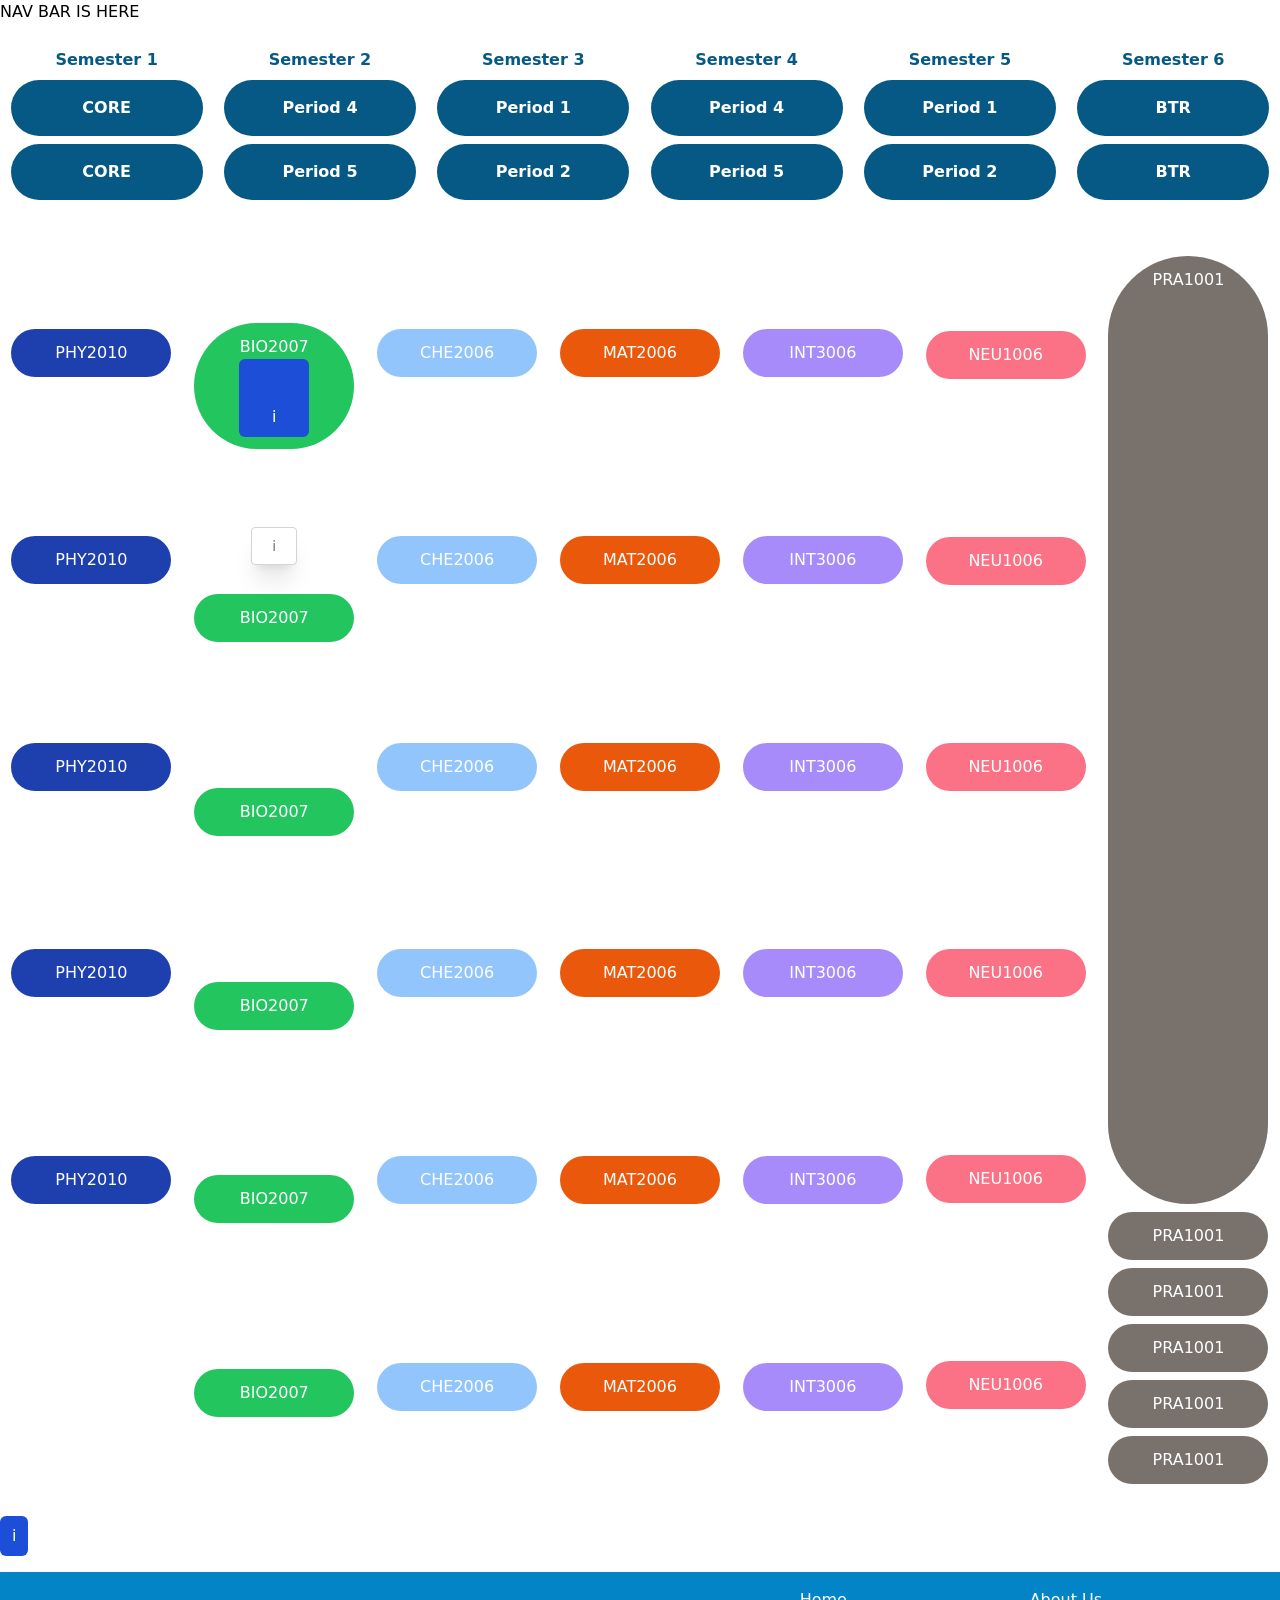
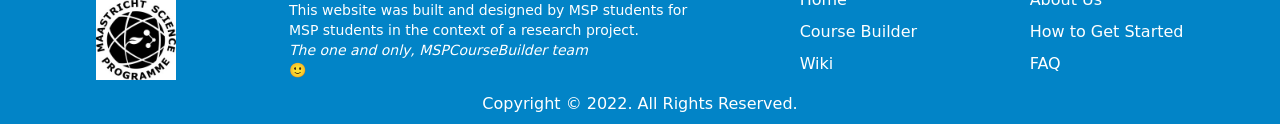
==== index.html @ 273a8b5c "tests slide over" ====
<!doctype html>
<html>

<head>
    <meta charset="UTF-8">
    <meta name="viewport" content="width=device-width, initial-scale=1.0">
    <link href="/css/main.css" rel="stylesheet">
    <title> Course Builder</title>
</head>

<body>
    <!-- Nav bar (anton's)-->

    NAV BAR IS HERE

    <!-- Semester blocks -->
    <section id="semester overview">
        <div class="container flex object-center mx-auto space-evenly py-6">
            <!-- semester 1 -->
            <div class="inline-grid grid-col-1 grid-row-3 space-y-2 mx-auto space-evenly place-items-center">
                <div class="text-sky-800 font-bold">
                    Semester 1
                </div>
                <button
                    class="bg-sky-800 hover:bg-sky-600 focus:ring-2 focus:ring-red-900 rounded-full text-white font-bold px-6 py-4 md:w-48 w-auto">
                    CORE
                    <!-- focus ring color to be changed and not put on core/btr -->
                </button>
                <button class="bg-sky-800 hover:bg-sky-600 rounded-full text-white font-bold px-6 py-4 md:w-48 w-auto">
                    CORE
                </button>
            </div>
            <!-- semester 2 -->
            <div class="inline-grid grid-col-1 grid-row-3 space-y-2 mx-auto space-evenly place-items-center">
                <div class="text-sky-800 font-bold object-center">
                    Semester 2
                </div>
                <button class="bg-sky-800 hover:bg-sky-600 rounded-full text-white font-bold px-6 py-4 md:w-48 w-auto">
                    Period 4
                </button>
                <button class="bg-sky-800 hover:bg-sky-600 rounded-full text-white font-bold px-6 py-4 md:w-48 w-auto">
                    Period 5
                </button>
            </div>
            <!-- semester 3 -->
            <div class="inline-grid grid-col-1 grid-row-3 space-y-2 mx-auto space-evenly place-items-center">
                <div class="text-sky-800 font-bold">
                    Semester 3
                </div>
                <button class="bg-sky-800 hover:bg-sky-600 rounded-full text-white font-bold px-6 py-4 md:w-48 w-auto">
                    Period 1
                </button>
                <button class="bg-sky-800 hover:bg-sky-600 rounded-full text-white font-bold px-6 py-4 md:w-48 w-auto">
                    Period 2
                </button>
            </div>
            <!-- semester 4 -->
            <div class="inline-grid grid-col-1 grid-row-3 space-y-2 mx-auto space-evenly place-items-center">
                <div class="text-sky-800 font-bold">
                    Semester 4
                </div>
                <button class="bg-sky-800 hover:bg-sky-600 rounded-full text-white font-bold px-6 py-4 md:w-48 w-auto">
                    Period 4
                </button>
                <button class="bg-sky-800 hover:bg-sky-600 rounded-full text-white font-bold px-6 py-4 md:w-48 w-auto">
                    Period 5
                </button>
            </div>
            <!-- semester 5 -->
            <div class="inline-grid grid-col-1 grid-row-3 space-y-2 mx-auto space-evenly place-items-center">
                <div class="text-sky-800 font-bold">
                    Semester 5
                </div>
                <button class="bg-sky-800 hover:bg-sky-600 rounded-full text-white font-bold px-6 py-4 md:w-48 w-auto">
                    Period 1
                </button>
                <button class="bg-sky-800 hover:bg-sky-600 rounded-full text-white font-bold px-6 py-4 md:w-48 w-auto">
                    Period 2
                </button>
            </div>
            <!-- semester 6 -->
            <div class="inline-grid grid-col-1 grid-row-3 space-y-2 mx-auto space-evenly place-items-center">
                <div class="text-sky-800 font-bold">
                    Semester 6
                </div>
                <button class="bg-sky-800 hover:bg-sky-600 rounded-full text-white font-bold px-6 py-4 md:w-48 w-auto">
                    BTR
                </button>
                <button class="bg-sky-800 hover:bg-sky-600 rounded-full text-white font-bold px-6 py-4 md:w-48 w-auto">
                    BTR
                </button>
            </div>


        </div>

    </section>

    <!-- Course section -->
    <section id="course overview">
        <div class="container flex object-center mx-auto space-evenly py-8 ">
            <!-- physics 1 -->
            <div
                class="inline-grid grid-col-1 grid-row-6 space-y-3 mx-auto text-center space-evenly place-items-center">
                <div class="bg-blue-800 hover:bg-sky-500 rounded-full text-white px-3 py-3 md:w-40 w-auto">
                    PHY2010
                </div>
                <div class="bg-blue-800 hover:bg-sky-500 rounded-full text-white px-3 py-3 md:w-40 w-auto">
                    PHY2010
                </div>
                <div class="bg-blue-800 hover:bg-sky-500 rounded-full text-white px-3 py-3 md:w-40 w-auto">
                    PHY2010
                </div>
                <div class="bg-blue-800 hover:bg-sky-500 rounded-full text-white px-3 py-3 md:w-40 w-auto">
                    PHY2010
                </div>
                <div class="bg-blue-800 hover:bg-sky-500 rounded-full text-white px-3 py-3 md:w-40 w-auto">
                    PHY2010
                </div>
                <div class="bg-white rounded-full text-white px-3 py-3 md:w-40 w-auto">
                    PHY2010
                </div>

            </div>


            <!-- biology -->
            <div
                class="inline-grid grid-col-1 grid-row-6 space-y-3 mx-auto text-center space-evenly place-items-center">
                <div class="bg-green-500 hover:bg-green-300 rounded-full text-white px-3 py-3 md:w-40 w-auto">
                    BIO2007
    
                    <!-- slideover-->

                <button class="bg-blue-700 text-white rounded-md px-3 py-2 hover:bg-blue-500 transition"
                    onclick="toggleSlideover()">
                    <div class="relative top-40 mx-auto shadow-xl rounded-md bg-white max-w-md">
                        <div onclick="toggleSlideover()"
                            class="cursor-pointer px-5 py-2 text-sm border text-gray-500 hover:bg-gray-100 rounded border-gray-300">
                            i</div>

                        <div id="slideover-container" class="w-full h-full fixed inset-0 invisible">
                            <div onclick="toggleSlideover()" id="slideover-bg"
                                class="w-full h-full duration-500 ease-out transition-all inset-0 absolute bg-gray-900 opacity-0">
                            </div>
                            <div onclick="toggleSlideover()" id="slideover"
                                class="w-96 bg-white h-full absolute right-0 duration-300 ease-out transition-all translate-x-full">
                                <div
                                    class="absolute cursor-pointer text-gray-600 top-0 w-8 h-8 flex items-center justify-center right-0 mt-5 mr-5">
                                    <svg class="w-6 h-6" fill="none" stroke="currentColor" viewBox="0 0 24 24"
                                        xmlns="http://www.w3.org/2000/svg">
                                        <path stroke-linecap="round" stroke-linejoin="round" stroke-width="2"
                                            d="M6 18L18 6M6 6l12 12"></path>
                                    </svg>
                                </div>
                            </div>
                        </div>
                    </div>
                    i</button>

                    <script type="text/javascript">
                        function toggleSlideover() {
                            document.getElementById('slideover-container').classList.toggle('invisible');
                            document.getElementById('slideover-bg').classList.toggle('opacity-0');
                            document.getElementById('slideover-bg').classList.toggle('opacity-50');
                            document.getElementById('slideover').classList.toggle('translate-x-full');
                        }
                    </script>





                </div>
                
                <div class="bg-green-500 hover:bg-green-300 rounded-full text-white px-3 py-3 md:w-40 w-auto">
                    BIO2007
                </div>
                <div class="bg-green-500 hover:bg-green-300 rounded-full text-white px-3 py-3 md:w-40 w-auto">
                    BIO2007
                </div>
                <div class="bg-green-500 hover:bg-green-300 rounded-full text-white px-3 py-3 md:w-40 w-auto">
                    BIO2007
                </div>
                <div class="bg-green-500 hover:bg-green-300 rounded-full text-white px-3 py-3 md:w-40 w-auto">
                    BIO2007
                </div>
                <div class="bg-green-500 hover:bg-green-300 rounded-full text-white px-3 py-3 md:w-40 w-auto">
                    BIO2007
                </div>
            </div>


            <!-- chemistry -->
            <div
                class="inline-grid grid-col-1 grid-row-6 space-y-3 mx-auto text-center space-evenly place-items-center">
                <div class="bg-blue-300 hover:bg-blue-100 rounded-full text-white px-3 py-3 md:w-40 w-auto">
                    CHE2006
                </div>
                <div class="bg-blue-300 hover:bg-blue-100 rounded-full text-white px-3 py-3 md:w-40 w-auto">
                    CHE2006
                </div>
                <div class="bg-blue-300 hover:bg-blue-100 rounded-full text-white px-3 py-3 md:w-40 w-auto">
                    CHE2006
                </div>
                <div class="bg-blue-300 hover:bg-blue-100 rounded-full text-white px-3 py-3 md:w-40 w-auto">
                    CHE2006
                </div>
                <div class="bg-blue-300 hover:bg-blue-100 rounded-full text-white px-3 py-3 md:w-40 w-auto">
                    CHE2006
                </div>
                <div class="bg-blue-300 hover:bg-blue-100 rounded-full text-white px-3 py-3 md:w-40 w-auto">
                    CHE2006
                </div>
            </div>


            <!-- Math -->
            <div
                class="inline-grid grid-col-1 grid-row-6 space-y-3 mx-auto text-center space-evenly place-items-center">
                <div class="bg-orange-600 hover:bg-orange-400 rounded-full text-white px-3 py-3 md:w-40 w-auto">
                    MAT2006
                </div>
                <div class="bg-orange-600 hover:bg-orange-400 rounded-full text-white px-3 py-3 md:w-40 w-auto">
                    MAT2006
                </div>
                <div class="bg-orange-600 hover:bg-orange-400 rounded-full text-white px-3 py-3 md:w-40 w-auto">
                    MAT2006
                </div>
                <div class="bg-orange-600 hover:bg-orange-400 rounded-full text-white px-3 py-3 md:w-40 w-auto">
                    MAT2006
                </div>
                <div class="bg-orange-600 hover:bg-orange-400 rounded-full text-white px-3 py-3 md:w-40 w-auto">
                    MAT2006
                </div>
                <div class="bg-orange-600 hover:bg-orange-400 rounded-full text-white px-3 py-3 md:w-40 w-auto">
                    MAT2006
                </div>
            </div>


            <!-- interdisciplinary -->
            <div
                class="inline-grid grid-col-1 grid-row-6 space-y-3 mx-auto text-center space-evenly place-items-center">
                <div class="bg-violet-400 hover:bg-violet-200 rounded-full text-white  px-3 py-3 md:w-40 w-auto">
                    INT3006
                </div>
                <div class="bg-violet-400 hover:bg-violet-200 rounded-full text-white  px-3 py-3 md:w-40 w-auto">
                    INT3006
                </div>
                <div class="bg-violet-400 hover:bg-violet-200 rounded-full text-white  px-3 py-3 md:w-40 w-auto">
                    INT3006
                </div>
                <div class="bg-violet-400 hover:bg-violet-200 rounded-full text-white  px-3 py-3 md:w-40 w-auto">
                    INT3006
                </div>
                <div class="bg-violet-400 hover:bg-violet-200 rounded-full text-white  px-3 py-3 md:w-40 w-auto">
                    INT3006
                </div>
                <div class="bg-violet-400 hover:bg-violet-200 rounded-full text-white  px-3 py-3 md:w-40 w-auto">
                    INT3006
                </div>
            </div>


            <!-- neuroscience -->
            <div
                class="inline-grid grid-col-1 grid-row-6 space-y-2 mx-auto text-center space-evenly place-items-center">
                <div class="bg-rose-400 hover:bg-rose-200 rounded-full text-white px-3 py-3 md:w-40 w-auto">
                    NEU1006
                </div>
                <div class="bg-rose-400 hover:bg-rose-200 rounded-full text-white px-3 py-3 md:w-40 w-auto">
                    NEU1006
                </div>
                <div class="bg-rose-400 hover:bg-rose-200 rounded-full text-white px-3 py-3 md:w-40 w-auto">
                    NEU1006
                </div>
                <div class="bg-rose-400 hover:bg-rose-200 rounded-full text-white px-3 py-3 md:w-40 w-auto">
                    NEU1006
                </div>
                <div class="bg-rose-400 hover:bg-rose-200 rounded-full text-white px-3 py-3 md:w-40 w-auto">
                    NEU1006
                </div>
                <div class="bg-rose-400 hover:bg-rose-200 rounded-full text-white px-3 py-3 md:w-40 w-auto">
                    NEU1006
                </div>
            </div>

            <!-- practical  -->
            <div
                class="inline-grid grid-col-1 grid-row-6 space-y-2 mx-auto text-center space-evenly place-items-center">
                <div class="bg-stone-500 hover:bg-stone-300 rounded-full text-white px-3 py-3 md:w-40 w-auto">
                    PRA1001


                    <div class="w-screen h-screen flex items-center justify-center">
                        <div onclick="toggleSlideover()" class="cursor-pointer px-5 py-2 text-sm border text-gray-500 hover:bg-gray-100 rounded border-gray-300">i</div>
                        <div id="slideover-container" class="w-full h-full fixed inset-0 invisible">
                          <div onclick="toggleSlideover()" id="slideover-bg" class="w-full h-full duration-500 ease-out transition-all inset-0 absolute bg-gray-900 opacity-0"></div>
                          <div onclick="toggleSlideover()" id="slideover" class="w-96 bg-white h-full absolute right-0 duration-300 ease-out transition-all translate-x-full">
                              <div class="absolute cursor-pointer text-gray-600 top-0 w-8 h-8 flex items-center justify-center right-0 mt-5 mr-5">
                                <svg class="w-6 h-6" fill="none" stroke="currentColor" viewBox="0 0 24 24" xmlns="http://www.w3.org/2000/svg"><path stroke-linecap="round" stroke-linejoin="round" stroke-width="2" d="M6 18L18 6M6 6l12 12"></path></svg>
                              </div>
                          </div>
                        </div>
                      </div>
                    
                    <script type="text/javascript">
                    function toggleSlideover(){
                        document.getElementById('slideover-container').classList.toggle('invisible');
                        document.getElementById('slideover-bg').classList.toggle('opacity-0');
                        document.getElementById('slideover-bg').classList.toggle('opacity-50');
                        document.getElementById('slideover').classList.toggle('translate-x-full');
                    }
                    </script>
                </div>

                


                <div class="bg-stone-500 hover:bg-stone-300 rounded-full text-white px-3 py-3 md:w-40 w-auto">
                    PRA1001
                </div>
                <div class="bg-stone-500 hover:bg-stone-300 rounded-full text-white px-3 py-3 md:w-40 w-auto">
                    PRA1001
                </div>
                <div class="bg-stone-500 hover:bg-stone-300 rounded-full text-white px-3 py-3 md:w-40 w-auto">
                    PRA1001
                </div>
                <div class="bg-stone-500 hover:bg-stone-300 rounded-full text-white px-3 py-3 md:w-40 w-auto">
                    PRA1001
                </div>
                <div class="bg-stone-500 hover:bg-stone-300 rounded-full text-white px-3 py-3 md:w-40 w-auto">
                    PRA1001
                </div>
            </div>
        </div>

    </section>



    <!-- modal -->
    <button class="bg-blue-700 text-white rounded-md px-3 py-2 hover:bg-blue-500 transition"
        onclick="openModal('modal')">i</button>

    <div id="modal"
        class="fixed hidden z-50 inset-0 bg-gray-900 bg-opacity-60 overflow-y-auto h-full w-full px-4 modal">
        <div class="relative top-40 mx-auto shadow-xl rounded-md bg-white max-w-md">

            <!-- Modal header -->
            <div class="flex justify-between items-center bg-blue-500 text-white text-xl rounded-t-md px-4 py-2">
                <h3>Information</h3>
                <button onclick="closeModal('modal')">x</button>
            </div>

            <!-- Modal body -->
            <div class="max-h-48 overflow-y-scroll p-4">
                <p>insert text</p>

            </div>

            <!-- Modal footer -->
            <div class="px-4 py-2 border-t border-t-gray-500 flex justify-end items-center space-x-4">
                <button class="bg-blue-700 text-white px-4 py-2 rounded-md hover:bg-blue-500 transition"
                    onclick="closeModal('modal')">Read More</button>
            </div>
        </div>
    </div>

    <script type="text/javascript">
        window.openModal = function (modalId) {
            document.getElementById(modalId).style.display = 'block'
            document.getElementsByTagName('body')[0].classList.add('overflow-y-hidden')
        }

        window.closeModal = function (modalId) {
            document.getElementById(modalId).style.display = 'none'
            document.getElementsByTagName('body')[0].classList.remove('overflow-y-hidden')
        }

        document.onkeydown = function (event) {
            event = event || window.event;
            if (event.keyCode === 27) {
                document.getElementsByTagName('body')[0].classList.remove('overflow-y-hidden')
                let modals = document.getElementsByClassName('modal');
                Array.prototype.slice.call(modals).forEach(i => {
                    i.style.display = 'none'
                })
            }
        };
    </script>



    

    <!-- Footer -->
    <footer class="bg-sky-600 mt-4">
        <div class="container flex justify-evenly mx-auto pt-4">
            <!-- logo + description -->
            <div class="flex flex-col items-left justify-evenly space-y-0 mx-4">
                <div>
                    <img src="img/msp-logo.jpeg" class="h-20" alt="">
                </div>
            </div>
            <!-- description -->
            <div class="flex justify-around mx-4">
                <div class="text-white text-sm py-3">
                    <p> This website was built and designed by MSP students for </p>
                    <p> MSP students in the context of a research project. </p>
                    <p class="italic"> The one and only, MSPCourseBuilder team </p> 🙂
                </div>
            </div>
            <!-- links col 1 -->
            <div class="flex justify-around mx-4">
                <div class="flex flex-col space-y-2 text-white">
                    <a href="#" class="hover:text-sky-800">Home</a>
                    <a href="#" class="hover:text-sky-800">Course Builder</a>
                    <a href="#" class="hover:text-sky-800">Wiki</a>
                </div>
            </div>
            <!-- links col 2 -->
            <div class="flex justify-around mx-4">
                <div class="flex flex-col space-y-2 text-white">
                    <a href="#" class="hover:text-sky-800">About Us</a>
                    <a href="#" class="hover:text-sky-800">How to Get Started</a>
                    <a href="#" class="hover:text-sky-800">FAQ</a>
                </div>
            </div>
        </div>
        <div class="mx-auto text-center text-white pb-2">
            <!-- copyright -->
            Copyright &copy; 2022. All Rights Reserved.
        </div>
    </footer>
</body>

</html>
---- css/main.css ----
/*
! tailwindcss v3.1.2 | MIT License | https://tailwindcss.com
*/

/*
1. Prevent padding and border from affecting element width. (https://github.com/mozdevs/cssremedy/issues/4)
2. Allow adding a border to an element by just adding a border-width. (https://github.com/tailwindcss/tailwindcss/pull/116)
*/

*,
::before,
::after {
  box-sizing: border-box;
  /* 1 */
  border-width: 0;
  /* 2 */
  border-style: solid;
  /* 2 */
  border-color: #e5e7eb;
  /* 2 */
}

::before,
::after {
  --tw-content: '';
}

/*
1. Use a consistent sensible line-height in all browsers.
2. Prevent adjustments of font size after orientation changes in iOS.
3. Use a more readable tab size.
4. Use the user's configured `sans` font-family by default.
*/

html {
  line-height: 1.5;
  /* 1 */
  -webkit-text-size-adjust: 100%;
  /* 2 */
  -moz-tab-size: 4;
  /* 3 */
  -o-tab-size: 4;
     tab-size: 4;
  /* 3 */
  font-family: ui-sans-serif, system-ui, -apple-system, BlinkMacSystemFont, "Segoe UI", Roboto, "Helvetica Neue", Arial, "Noto Sans", sans-serif, "Apple Color Emoji", "Segoe UI Emoji", "Segoe UI Symbol", "Noto Color Emoji";
  /* 4 */
}

/*
1. Remove the margin in all browsers.
2. Inherit line-height from `html` so users can set them as a class directly on the `html` element.
*/

body {
  margin: 0;
  /* 1 */
  line-height: inherit;
  /* 2 */
}

/*
1. Add the correct height in Firefox.
2. Correct the inheritance of border color in Firefox. (https://bugzilla.mozilla.org/show_bug.cgi?id=190655)
3. Ensure horizontal rules are visible by default.
*/

hr {
  height: 0;
  /* 1 */
  color: inherit;
  /* 2 */
  border-top-width: 1px;
  /* 3 */
}

/*
Add the correct text decoration in Chrome, Edge, and Safari.
*/

abbr:where([title]) {
  -webkit-text-decoration: underline dotted;
          text-decoration: underline dotted;
}

/*
Remove the default font size and weight for headings.
*/

h1,
h2,
h3,
h4,
h5,
h6 {
  font-size: inherit;
  font-weight: inherit;
}

/*
Reset links to optimize for opt-in styling instead of opt-out.
*/

a {
  color: inherit;
  text-decoration: inherit;
}

/*
Add the correct font weight in Edge and Safari.
*/

b,
strong {
  font-weight: bolder;
}

/*
1. Use the user's configured `mono` font family by default.
2. Correct the odd `em` font sizing in all browsers.
*/

code,
kbd,
samp,
pre {
  font-family: ui-monospace, SFMono-Regular, Menlo, Monaco, Consolas, "Liberation Mono", "Courier New", monospace;
  /* 1 */
  font-size: 1em;
  /* 2 */
}

/*
Add the correct font size in all browsers.
*/

small {
  font-size: 80%;
}

/*
Prevent `sub` and `sup` elements from affecting the line height in all browsers.
*/

sub,
sup {
  font-size: 75%;
  line-height: 0;
  position: relative;
  vertical-align: baseline;
}

sub {
  bottom: -0.25em;
}

sup {
  top: -0.5em;
}

/*
1. Remove text indentation from table contents in Chrome and Safari. (https://bugs.chromium.org/p/chromium/issues/detail?id=999088, https://bugs.webkit.org/show_bug.cgi?id=201297)
2. Correct table border color inheritance in all Chrome and Safari. (https://bugs.chromium.org/p/chromium/issues/detail?id=935729, https://bugs.webkit.org/show_bug.cgi?id=195016)
3. Remove gaps between table borders by default.
*/

table {
  text-indent: 0;
  /* 1 */
  border-color: inherit;
  /* 2 */
  border-collapse: collapse;
  /* 3 */
}

/*
1. Change the font styles in all browsers.
2. Remove the margin in Firefox and Safari.
3. Remove default padding in all browsers.
*/

button,
input,
optgroup,
select,
textarea {
  font-family: inherit;
  /* 1 */
  font-size: 100%;
  /* 1 */
  font-weight: inherit;
  /* 1 */
  line-height: inherit;
  /* 1 */
  color: inherit;
  /* 1 */
  margin: 0;
  /* 2 */
  padding: 0;
  /* 3 */
}

/*
Remove the inheritance of text transform in Edge and Firefox.
*/

button,
select {
  text-transform: none;
}

/*
1. Correct the inability to style clickable types in iOS and Safari.
2. Remove default button styles.
*/

button,
[type='button'],
[type='reset'],
[type='submit'] {
  -webkit-appearance: button;
  /* 1 */
  background-color: transparent;
  /* 2 */
  background-image: none;
  /* 2 */
}

/*
Use the modern Firefox focus style for all focusable elements.
*/

:-moz-focusring {
  outline: auto;
}

/*
Remove the additional `:invalid` styles in Firefox. (https://github.com/mozilla/gecko-dev/blob/2f9eacd9d3d995c937b4251a5557d95d494c9be1/layout/style/res/forms.css#L728-L737)
*/

:-moz-ui-invalid {
  box-shadow: none;
}

/*
Add the correct vertical alignment in Chrome and Firefox.
*/

progress {
  vertical-align: baseline;
}

/*
Correct the cursor style of increment and decrement buttons in Safari.
*/

::-webkit-inner-spin-button,
::-webkit-outer-spin-button {
  height: auto;
}

/*
1. Correct the odd appearance in Chrome and Safari.
2. Correct the outline style in Safari.
*/

[type='search'] {
  -webkit-appearance: textfield;
  /* 1 */
  outline-offset: -2px;
  /* 2 */
}

/*
Remove the inner padding in Chrome and Safari on macOS.
*/

::-webkit-search-decoration {
  -webkit-appearance: none;
}

/*
1. Correct the inability to style clickable types in iOS and Safari.
2. Change font properties to `inherit` in Safari.
*/

::-webkit-file-upload-button {
  -webkit-appearance: button;
  /* 1 */
  font: inherit;
  /* 2 */
}

/*
Add the correct display in Chrome and Safari.
*/

summary {
  display: list-item;
}

/*
Removes the default spacing and border for appropriate elements.
*/

blockquote,
dl,
dd,
h1,
h2,
h3,
h4,
h5,
h6,
hr,
figure,
p,
pre {
  margin: 0;
}

fieldset {
  margin: 0;
  padding: 0;
}

legend {
  padding: 0;
}

ol,
ul,
menu {
  list-style: none;
  margin: 0;
  padding: 0;
}

/*
Prevent resizing textareas horizontally by default.
*/

textarea {
  resize: vertical;
}

/*
1. Reset the default placeholder opacity in Firefox. (https://github.com/tailwindlabs/tailwindcss/issues/3300)
2. Set the default placeholder color to the user's configured gray 400 color.
*/

input::-moz-placeholder, textarea::-moz-placeholder {
  opacity: 1;
  /* 1 */
  color: #9ca3af;
  /* 2 */
}

input:-ms-input-placeholder, textarea:-ms-input-placeholder {
  opacity: 1;
  /* 1 */
  color: #9ca3af;
  /* 2 */
}

input::placeholder,
textarea::placeholder {
  opacity: 1;
  /* 1 */
  color: #9ca3af;
  /* 2 */
}

/*
Set the default cursor for buttons.
*/

button,
[role="button"] {
  cursor: pointer;
}

/*
Make sure disabled buttons don't get the pointer cursor.
*/

:disabled {
  cursor: default;
}

/*
1. Make replaced elements `display: block` by default. (https://github.com/mozdevs/cssremedy/issues/14)
2. Add `vertical-align: middle` to align replaced elements more sensibly by default. (https://github.com/jensimmons/cssremedy/issues/14#issuecomment-634934210)
   This can trigger a poorly considered lint error in some tools but is included by design.
*/

img,
svg,
video,
canvas,
audio,
iframe,
embed,
object {
  display: block;
  /* 1 */
  vertical-align: middle;
  /* 2 */
}

/*
Constrain images and videos to the parent width and preserve their intrinsic aspect ratio. (https://github.com/mozdevs/cssremedy/issues/14)
*/

img,
video {
  max-width: 100%;
  height: auto;
}

*, ::before, ::after {
  --tw-border-spacing-x: 0;
  --tw-border-spacing-y: 0;
  --tw-translate-x: 0;
  --tw-translate-y: 0;
  --tw-rotate: 0;
  --tw-skew-x: 0;
  --tw-skew-y: 0;
  --tw-scale-x: 1;
  --tw-scale-y: 1;
  --tw-pan-x:  ;
  --tw-pan-y:  ;
  --tw-pinch-zoom:  ;
  --tw-scroll-snap-strictness: proximity;
  --tw-ordinal:  ;
  --tw-slashed-zero:  ;
  --tw-numeric-figure:  ;
  --tw-numeric-spacing:  ;
  --tw-numeric-fraction:  ;
  --tw-ring-inset:  ;
  --tw-ring-offset-width: 0px;
  --tw-ring-offset-color: #fff;
  --tw-ring-color: rgb(59 130 246 / 0.5);
  --tw-ring-offset-shadow: 0 0 #0000;
  --tw-ring-shadow: 0 0 #0000;
  --tw-shadow: 0 0 #0000;
  --tw-shadow-colored: 0 0 #0000;
  --tw-blur:  ;
  --tw-brightness:  ;
  --tw-contrast:  ;
  --tw-grayscale:  ;
  --tw-hue-rotate:  ;
  --tw-invert:  ;
  --tw-saturate:  ;
  --tw-sepia:  ;
  --tw-drop-shadow:  ;
  --tw-backdrop-blur:  ;
  --tw-backdrop-brightness:  ;
  --tw-backdrop-contrast:  ;
  --tw-backdrop-grayscale:  ;
  --tw-backdrop-hue-rotate:  ;
  --tw-backdrop-invert:  ;
  --tw-backdrop-opacity:  ;
  --tw-backdrop-saturate:  ;
  --tw-backdrop-sepia:  ;
}

::-webkit-backdrop {
  --tw-border-spacing-x: 0;
  --tw-border-spacing-y: 0;
  --tw-translate-x: 0;
  --tw-translate-y: 0;
  --tw-rotate: 0;
  --tw-skew-x: 0;
  --tw-skew-y: 0;
  --tw-scale-x: 1;
  --tw-scale-y: 1;
  --tw-pan-x:  ;
  --tw-pan-y:  ;
  --tw-pinch-zoom:  ;
  --tw-scroll-snap-strictness: proximity;
  --tw-ordinal:  ;
  --tw-slashed-zero:  ;
  --tw-numeric-figure:  ;
  --tw-numeric-spacing:  ;
  --tw-numeric-fraction:  ;
  --tw-ring-inset:  ;
  --tw-ring-offset-width: 0px;
  --tw-ring-offset-color: #fff;
  --tw-ring-color: rgb(59 130 246 / 0.5);
  --tw-ring-offset-shadow: 0 0 #0000;
  --tw-ring-shadow: 0 0 #0000;
  --tw-shadow: 0 0 #0000;
  --tw-shadow-colored: 0 0 #0000;
  --tw-blur:  ;
  --tw-brightness:  ;
  --tw-contrast:  ;
  --tw-grayscale:  ;
  --tw-hue-rotate:  ;
  --tw-invert:  ;
  --tw-saturate:  ;
  --tw-sepia:  ;
  --tw-drop-shadow:  ;
  --tw-backdrop-blur:  ;
  --tw-backdrop-brightness:  ;
  --tw-backdrop-contrast:  ;
  --tw-backdrop-grayscale:  ;
  --tw-backdrop-hue-rotate:  ;
  --tw-backdrop-invert:  ;
  --tw-backdrop-opacity:  ;
  --tw-backdrop-saturate:  ;
  --tw-backdrop-sepia:  ;
}

::backdrop {
  --tw-border-spacing-x: 0;
  --tw-border-spacing-y: 0;
  --tw-translate-x: 0;
  --tw-translate-y: 0;
  --tw-rotate: 0;
  --tw-skew-x: 0;
  --tw-skew-y: 0;
  --tw-scale-x: 1;
  --tw-scale-y: 1;
  --tw-pan-x:  ;
  --tw-pan-y:  ;
  --tw-pinch-zoom:  ;
  --tw-scroll-snap-strictness: proximity;
  --tw-ordinal:  ;
  --tw-slashed-zero:  ;
  --tw-numeric-figure:  ;
  --tw-numeric-spacing:  ;
  --tw-numeric-fraction:  ;
  --tw-ring-inset:  ;
  --tw-ring-offset-width: 0px;
  --tw-ring-offset-color: #fff;
  --tw-ring-color: rgb(59 130 246 / 0.5);
  --tw-ring-offset-shadow: 0 0 #0000;
  --tw-ring-shadow: 0 0 #0000;
  --tw-shadow: 0 0 #0000;
  --tw-shadow-colored: 0 0 #0000;
  --tw-blur:  ;
  --tw-brightness:  ;
  --tw-contrast:  ;
  --tw-grayscale:  ;
  --tw-hue-rotate:  ;
  --tw-invert:  ;
  --tw-saturate:  ;
  --tw-sepia:  ;
  --tw-drop-shadow:  ;
  --tw-backdrop-blur:  ;
  --tw-backdrop-brightness:  ;
  --tw-backdrop-contrast:  ;
  --tw-backdrop-grayscale:  ;
  --tw-backdrop-hue-rotate:  ;
  --tw-backdrop-invert:  ;
  --tw-backdrop-opacity:  ;
  --tw-backdrop-saturate:  ;
  --tw-backdrop-sepia:  ;
}

.container {
  width: 100%;
}

@media (min-width: 640px) {
  .container {
    max-width: 640px;
  }
}

@media (min-width: 768px) {
  .container {
    max-width: 768px;
  }
}

@media (min-width: 1024px) {
  .container {
    max-width: 1024px;
  }
}

@media (min-width: 1280px) {
  .container {
    max-width: 1280px;
  }
}

@media (min-width: 1536px) {
  .container {
    max-width: 1536px;
  }
}

.invisible {
  visibility: hidden;
}

.fixed {
  position: fixed;
}

.absolute {
  position: absolute;
}

.relative {
  position: relative;
}

.inset-0 {
  top: 0px;
  right: 0px;
  bottom: 0px;
  left: 0px;
}

.right-0 {
  right: 0px;
}

.top-0 {
  top: 0px;
}

.top-40 {
  top: 10rem;
}

.z-50 {
  z-index: 50;
}

.mx-auto {
  margin-left: auto;
  margin-right: auto;
}

.mx-4 {
  margin-left: 1rem;
  margin-right: 1rem;
}

.mt-5 {
  margin-top: 1.25rem;
}

.mr-5 {
  margin-right: 1.25rem;
}

.mt-4 {
  margin-top: 1rem;
}

.block {
  display: block;
}

.flex {
  display: flex;
}

.inline-grid {
  display: inline-grid;
}

.hidden {
  display: none;
}

.h-full {
  height: 100%;
}

.h-8 {
  height: 2rem;
}

.h-6 {
  height: 1.5rem;
}

.h-20 {
  height: 5rem;
}

.h-screen {
  height: 100vh;
}

.h-10 {
  height: 2.5rem;
}

.max-h-48 {
  max-height: 12rem;
}

.w-auto {
  width: auto;
}

.w-full {
  width: 100%;
}

.w-96 {
  width: 24rem;
}

.w-8 {
  width: 2rem;
}

.w-6 {
  width: 1.5rem;
}

.w-screen {
  width: 100vw;
}

.w-10 {
  width: 2.5rem;
}

.max-w-md {
  max-width: 28rem;
}

.translate-x-full {
  --tw-translate-x: 100%;
  transform: translate(var(--tw-translate-x), var(--tw-translate-y)) rotate(var(--tw-rotate)) skewX(var(--tw-skew-x)) skewY(var(--tw-skew-y)) scaleX(var(--tw-scale-x)) scaleY(var(--tw-scale-y));
}

.cursor-pointer {
  cursor: pointer;
}

.flex-col {
  flex-direction: column;
}

.place-items-center {
  place-items: center;
}

.items-center {
  align-items: center;
}

.justify-end {
  justify-content: flex-end;
}

.justify-center {
  justify-content: center;
}

.justify-between {
  justify-content: space-between;
}

.justify-around {
  justify-content: space-around;
}

.justify-evenly {
  justify-content: space-evenly;
}

.space-y-2 > :not([hidden]) ~ :not([hidden]) {
  --tw-space-y-reverse: 0;
  margin-top: calc(0.5rem * calc(1 - var(--tw-space-y-reverse)));
  margin-bottom: calc(0.5rem * var(--tw-space-y-reverse));
}

.space-y-3 > :not([hidden]) ~ :not([hidden]) {
  --tw-space-y-reverse: 0;
  margin-top: calc(0.75rem * calc(1 - var(--tw-space-y-reverse)));
  margin-bottom: calc(0.75rem * var(--tw-space-y-reverse));
}

.space-x-4 > :not([hidden]) ~ :not([hidden]) {
  --tw-space-x-reverse: 0;
  margin-right: calc(1rem * var(--tw-space-x-reverse));
  margin-left: calc(1rem * calc(1 - var(--tw-space-x-reverse)));
}

.space-y-0 > :not([hidden]) ~ :not([hidden]) {
  --tw-space-y-reverse: 0;
  margin-top: calc(0px * calc(1 - var(--tw-space-y-reverse)));
  margin-bottom: calc(0px * var(--tw-space-y-reverse));
}

.overflow-y-auto {
  overflow-y: auto;
}

.overflow-y-hidden {
  overflow-y: hidden;
}

.overflow-y-scroll {
  overflow-y: scroll;
}

.rounded-full {
  border-radius: 9999px;
}

.rounded-md {
  border-radius: 0.375rem;
}

.rounded {
  border-radius: 0.25rem;
}

.rounded-t-md {
  border-top-left-radius: 0.375rem;
  border-top-right-radius: 0.375rem;
}

.border {
  border-width: 1px;
}

.border-t {
  border-top-width: 1px;
}

.border-gray-300 {
  --tw-border-opacity: 1;
  border-color: rgb(209 213 219 / var(--tw-border-opacity));
}

.border-t-gray-500 {
  --tw-border-opacity: 1;
  border-top-color: rgb(107 114 128 / var(--tw-border-opacity));
}

.bg-sky-800 {
  --tw-bg-opacity: 1;
  background-color: rgb(7 89 133 / var(--tw-bg-opacity));
}

.bg-blue-800 {
  --tw-bg-opacity: 1;
  background-color: rgb(30 64 175 / var(--tw-bg-opacity));
}

.bg-white {
  --tw-bg-opacity: 1;
  background-color: rgb(255 255 255 / var(--tw-bg-opacity));
}

.bg-green-500 {
  --tw-bg-opacity: 1;
  background-color: rgb(34 197 94 / var(--tw-bg-opacity));
}

.bg-blue-700 {
  --tw-bg-opacity: 1;
  background-color: rgb(29 78 216 / var(--tw-bg-opacity));
}

.bg-gray-900 {
  --tw-bg-opacity: 1;
  background-color: rgb(17 24 39 / var(--tw-bg-opacity));
}

.bg-blue-300 {
  --tw-bg-opacity: 1;
  background-color: rgb(147 197 253 / var(--tw-bg-opacity));
}

.bg-orange-600 {
  --tw-bg-opacity: 1;
  background-color: rgb(234 88 12 / var(--tw-bg-opacity));
}

.bg-violet-400 {
  --tw-bg-opacity: 1;
  background-color: rgb(167 139 250 / var(--tw-bg-opacity));
}

.bg-rose-400 {
  --tw-bg-opacity: 1;
  background-color: rgb(251 113 133 / var(--tw-bg-opacity));
}

.bg-stone-500 {
  --tw-bg-opacity: 1;
  background-color: rgb(120 113 108 / var(--tw-bg-opacity));
}

.bg-blue-500 {
  --tw-bg-opacity: 1;
  background-color: rgb(59 130 246 / var(--tw-bg-opacity));
}

.bg-sky-600 {
  --tw-bg-opacity: 1;
  background-color: rgb(2 132 199 / var(--tw-bg-opacity));
}

.bg-gray-100 {
  --tw-bg-opacity: 1;
  background-color: rgb(243 244 246 / var(--tw-bg-opacity));
}

.bg-opacity-60 {
  --tw-bg-opacity: 0.6;
}

.object-center {
  -o-object-position: center;
     object-position: center;
}

.p-4 {
  padding: 1rem;
}

.py-6 {
  padding-top: 1.5rem;
  padding-bottom: 1.5rem;
}

.px-6 {
  padding-left: 1.5rem;
  padding-right: 1.5rem;
}

.py-4 {
  padding-top: 1rem;
  padding-bottom: 1rem;
}

.py-8 {
  padding-top: 2rem;
  padding-bottom: 2rem;
}

.px-3 {
  padding-left: 0.75rem;
  padding-right: 0.75rem;
}

.py-3 {
  padding-top: 0.75rem;
  padding-bottom: 0.75rem;
}

.py-2 {
  padding-top: 0.5rem;
  padding-bottom: 0.5rem;
}

.px-5 {
  padding-left: 1.25rem;
  padding-right: 1.25rem;
}

.px-4 {
  padding-left: 1rem;
  padding-right: 1rem;
}

.pt-4 {
  padding-top: 1rem;
}

.pb-2 {
  padding-bottom: 0.5rem;
}

.text-center {
  text-align: center;
}

.text-sm {
  font-size: 0.875rem;
  line-height: 1.25rem;
}

.text-xl {
  font-size: 1.25rem;
  line-height: 1.75rem;
}

.font-bold {
  font-weight: 700;
}

.italic {
  font-style: italic;
}

.text-sky-800 {
  --tw-text-opacity: 1;
  color: rgb(7 89 133 / var(--tw-text-opacity));
}

.text-white {
  --tw-text-opacity: 1;
  color: rgb(255 255 255 / var(--tw-text-opacity));
}

.text-gray-500 {
  --tw-text-opacity: 1;
  color: rgb(107 114 128 / var(--tw-text-opacity));
}

.text-gray-600 {
  --tw-text-opacity: 1;
  color: rgb(75 85 99 / var(--tw-text-opacity));
}

.opacity-0 {
  opacity: 0;
}

.opacity-50 {
  opacity: 0.5;
}

.shadow-xl {
  --tw-shadow: 0 20px 25px -5px rgb(0 0 0 / 0.1), 0 8px 10px -6px rgb(0 0 0 / 0.1);
  --tw-shadow-colored: 0 20px 25px -5px var(--tw-shadow-color), 0 8px 10px -6px var(--tw-shadow-color);
  box-shadow: var(--tw-ring-offset-shadow, 0 0 #0000), var(--tw-ring-shadow, 0 0 #0000), var(--tw-shadow);
}

.ring {
  --tw-ring-offset-shadow: var(--tw-ring-inset) 0 0 0 var(--tw-ring-offset-width) var(--tw-ring-offset-color);
  --tw-ring-shadow: var(--tw-ring-inset) 0 0 0 calc(3px + var(--tw-ring-offset-width)) var(--tw-ring-color);
  box-shadow: var(--tw-ring-offset-shadow), var(--tw-ring-shadow), var(--tw-shadow, 0 0 #0000);
}

.transition {
  transition-property: color, background-color, border-color, fill, stroke, opacity, box-shadow, transform, filter, -webkit-text-decoration-color, -webkit-backdrop-filter;
  transition-property: color, background-color, border-color, text-decoration-color, fill, stroke, opacity, box-shadow, transform, filter, backdrop-filter;
  transition-property: color, background-color, border-color, text-decoration-color, fill, stroke, opacity, box-shadow, transform, filter, backdrop-filter, -webkit-text-decoration-color, -webkit-backdrop-filter;
  transition-timing-function: cubic-bezier(0.4, 0, 0.2, 1);
  transition-duration: 150ms;
}

.transition-all {
  transition-property: all;
  transition-timing-function: cubic-bezier(0.4, 0, 0.2, 1);
  transition-duration: 150ms;
}

.duration-500 {
  transition-duration: 500ms;
}

.duration-300 {
  transition-duration: 300ms;
}

.ease-out {
  transition-timing-function: cubic-bezier(0, 0, 0.2, 1);
}

.hover\:bg-sky-600:hover {
  --tw-bg-opacity: 1;
  background-color: rgb(2 132 199 / var(--tw-bg-opacity));
}

.hover\:bg-sky-500:hover {
  --tw-bg-opacity: 1;
  background-color: rgb(14 165 233 / var(--tw-bg-opacity));
}

.hover\:bg-green-300:hover {
  --tw-bg-opacity: 1;
  background-color: rgb(134 239 172 / var(--tw-bg-opacity));
}

.hover\:bg-blue-500:hover {
  --tw-bg-opacity: 1;
  background-color: rgb(59 130 246 / var(--tw-bg-opacity));
}

.hover\:bg-gray-100:hover {
  --tw-bg-opacity: 1;
  background-color: rgb(243 244 246 / var(--tw-bg-opacity));
}

.hover\:bg-blue-100:hover {
  --tw-bg-opacity: 1;
  background-color: rgb(219 234 254 / var(--tw-bg-opacity));
}

.hover\:bg-orange-400:hover {
  --tw-bg-opacity: 1;
  background-color: rgb(251 146 60 / var(--tw-bg-opacity));
}

.hover\:bg-violet-200:hover {
  --tw-bg-opacity: 1;
  background-color: rgb(221 214 254 / var(--tw-bg-opacity));
}

.hover\:bg-rose-200:hover {
  --tw-bg-opacity: 1;
  background-color: rgb(254 205 211 / var(--tw-bg-opacity));
}

.hover\:bg-stone-300:hover {
  --tw-bg-opacity: 1;
  background-color: rgb(214 211 209 / var(--tw-bg-opacity));
}

.hover\:text-sky-800:hover {
  --tw-text-opacity: 1;
  color: rgb(7 89 133 / var(--tw-text-opacity));
}

.focus\:ring-2:focus {
  --tw-ring-offset-shadow: var(--tw-ring-inset) 0 0 0 var(--tw-ring-offset-width) var(--tw-ring-offset-color);
  --tw-ring-shadow: var(--tw-ring-inset) 0 0 0 calc(2px + var(--tw-ring-offset-width)) var(--tw-ring-color);
  box-shadow: var(--tw-ring-offset-shadow), var(--tw-ring-shadow), var(--tw-shadow, 0 0 #0000);
}

.focus\:ring-red-900:focus {
  --tw-ring-opacity: 1;
  --tw-ring-color: rgb(127 29 29 / var(--tw-ring-opacity));
}

@media (min-width: 768px) {
  .md\:w-48 {
    width: 12rem;
  }

  .md\:w-40 {
    width: 10rem;
  }
}
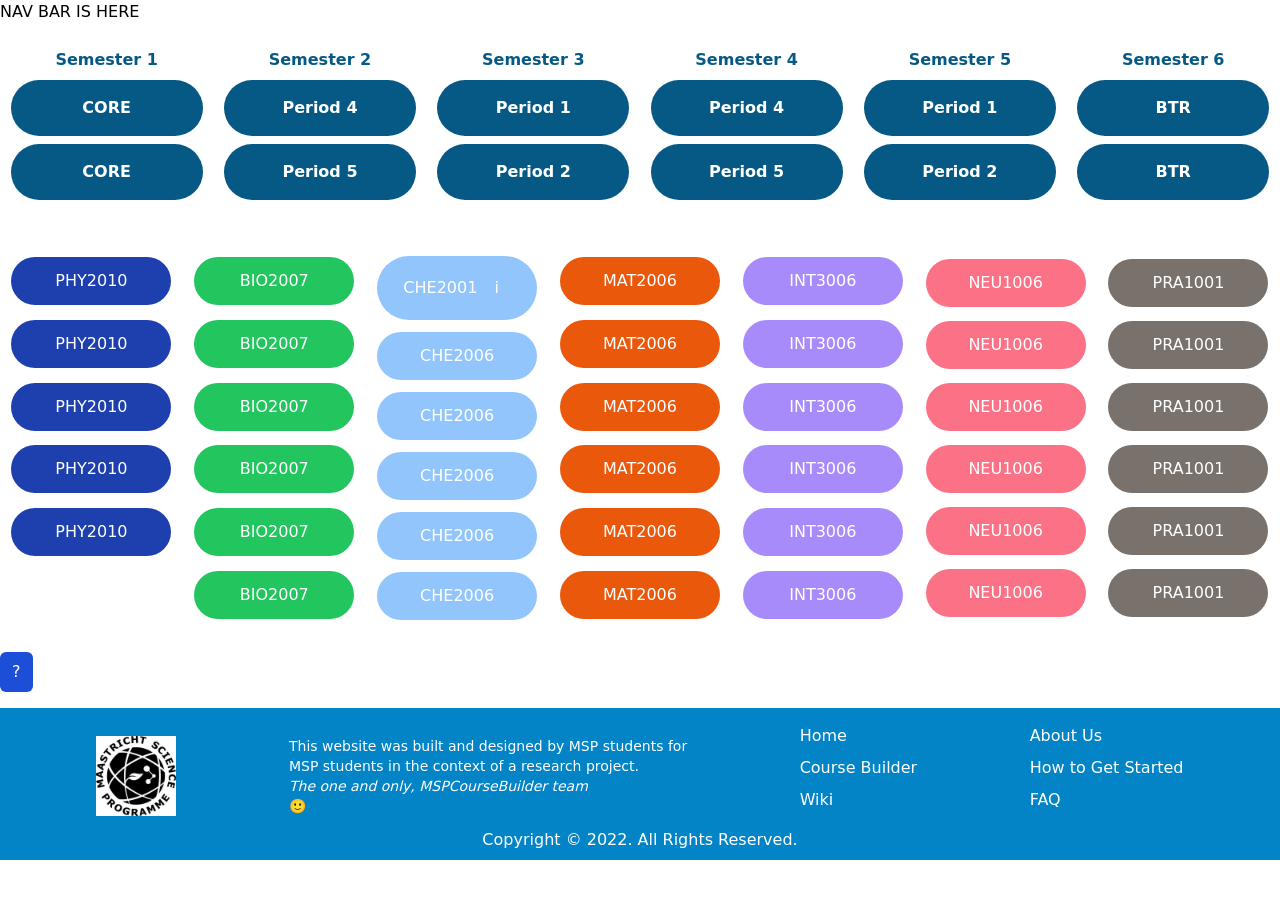
==== commit b07a075a: "working "i" button" ====
--- a/index.html
+++ b/index.html
@@ -120,59 +120,14 @@
                 <div class="bg-white rounded-full text-white px-3 py-3 md:w-40 w-auto">
                     PHY2010
                 </div>
-
-            </div>
-
+            </div>
 
             <!-- biology -->
             <div
                 class="inline-grid grid-col-1 grid-row-6 space-y-3 mx-auto text-center space-evenly place-items-center">
                 <div class="bg-green-500 hover:bg-green-300 rounded-full text-white px-3 py-3 md:w-40 w-auto">
                     BIO2007
-    
-                    <!-- slideover-->
-
-                <button class="bg-blue-700 text-white rounded-md px-3 py-2 hover:bg-blue-500 transition"
-                    onclick="toggleSlideover()">
-                    <div class="relative top-40 mx-auto shadow-xl rounded-md bg-white max-w-md">
-                        <div onclick="toggleSlideover()"
-                            class="cursor-pointer px-5 py-2 text-sm border text-gray-500 hover:bg-gray-100 rounded border-gray-300">
-                            i</div>
-
-                        <div id="slideover-container" class="w-full h-full fixed inset-0 invisible">
-                            <div onclick="toggleSlideover()" id="slideover-bg"
-                                class="w-full h-full duration-500 ease-out transition-all inset-0 absolute bg-gray-900 opacity-0">
-                            </div>
-                            <div onclick="toggleSlideover()" id="slideover"
-                                class="w-96 bg-white h-full absolute right-0 duration-300 ease-out transition-all translate-x-full">
-                                <div
-                                    class="absolute cursor-pointer text-gray-600 top-0 w-8 h-8 flex items-center justify-center right-0 mt-5 mr-5">
-                                    <svg class="w-6 h-6" fill="none" stroke="currentColor" viewBox="0 0 24 24"
-                                        xmlns="http://www.w3.org/2000/svg">
-                                        <path stroke-linecap="round" stroke-linejoin="round" stroke-width="2"
-                                            d="M6 18L18 6M6 6l12 12"></path>
-                                    </svg>
-                                </div>
-                            </div>
-                        </div>
-                    </div>
-                    i</button>
-
-                    <script type="text/javascript">
-                        function toggleSlideover() {
-                            document.getElementById('slideover-container').classList.toggle('invisible');
-                            document.getElementById('slideover-bg').classList.toggle('opacity-0');
-                            document.getElementById('slideover-bg').classList.toggle('opacity-50');
-                            document.getElementById('slideover').classList.toggle('translate-x-full');
-                        }
-                    </script>
-
-
-
-
-
-                </div>
-                
+                </div>
                 <div class="bg-green-500 hover:bg-green-300 rounded-full text-white px-3 py-3 md:w-40 w-auto">
                     BIO2007
                 </div>
@@ -195,116 +150,67 @@
             <div
                 class="inline-grid grid-col-1 grid-row-6 space-y-3 mx-auto text-center space-evenly place-items-center">
                 <div class="bg-blue-300 hover:bg-blue-100 rounded-full text-white px-3 py-3 md:w-40 w-auto">
-                    CHE2006
-                </div>
-                <div class="bg-blue-300 hover:bg-blue-100 rounded-full text-white px-3 py-3 md:w-40 w-auto">
-                    CHE2006
-                </div>
-                <div class="bg-blue-300 hover:bg-blue-100 rounded-full text-white px-3 py-3 md:w-40 w-auto">
-                    CHE2006
-                </div>
-                <div class="bg-blue-300 hover:bg-blue-100 rounded-full text-white px-3 py-3 md:w-40 w-auto">
-                    CHE2006
-                </div>
-                <div class="bg-blue-300 hover:bg-blue-100 rounded-full text-white px-3 py-3 md:w-40 w-auto">
-                    CHE2006
-                </div>
-                <div class="bg-blue-300 hover:bg-blue-100 rounded-full text-white px-3 py-3 md:w-40 w-auto">
-                    CHE2006
-                </div>
-            </div>
-
-
-            <!-- Math -->
-            <div
-                class="inline-grid grid-col-1 grid-row-6 space-y-3 mx-auto text-center space-evenly place-items-center">
-                <div class="bg-orange-600 hover:bg-orange-400 rounded-full text-white px-3 py-3 md:w-40 w-auto">
-                    MAT2006
-                </div>
-                <div class="bg-orange-600 hover:bg-orange-400 rounded-full text-white px-3 py-3 md:w-40 w-auto">
-                    MAT2006
-                </div>
-                <div class="bg-orange-600 hover:bg-orange-400 rounded-full text-white px-3 py-3 md:w-40 w-auto">
-                    MAT2006
-                </div>
-                <div class="bg-orange-600 hover:bg-orange-400 rounded-full text-white px-3 py-3 md:w-40 w-auto">
-                    MAT2006
-                </div>
-                <div class="bg-orange-600 hover:bg-orange-400 rounded-full text-white px-3 py-3 md:w-40 w-auto">
-                    MAT2006
-                </div>
-                <div class="bg-orange-600 hover:bg-orange-400 rounded-full text-white px-3 py-3 md:w-40 w-auto">
-                    MAT2006
-                </div>
-            </div>
-
-
-            <!-- interdisciplinary -->
-            <div
-                class="inline-grid grid-col-1 grid-row-6 space-y-3 mx-auto text-center space-evenly place-items-center">
-                <div class="bg-violet-400 hover:bg-violet-200 rounded-full text-white  px-3 py-3 md:w-40 w-auto">
-                    INT3006
-                </div>
-                <div class="bg-violet-400 hover:bg-violet-200 rounded-full text-white  px-3 py-3 md:w-40 w-auto">
-                    INT3006
-                </div>
-                <div class="bg-violet-400 hover:bg-violet-200 rounded-full text-white  px-3 py-3 md:w-40 w-auto">
-                    INT3006
-                </div>
-                <div class="bg-violet-400 hover:bg-violet-200 rounded-full text-white  px-3 py-3 md:w-40 w-auto">
-                    INT3006
-                </div>
-                <div class="bg-violet-400 hover:bg-violet-200 rounded-full text-white  px-3 py-3 md:w-40 w-auto">
-                    INT3006
-                </div>
-                <div class="bg-violet-400 hover:bg-violet-200 rounded-full text-white  px-3 py-3 md:w-40 w-auto">
-                    INT3006
-                </div>
-            </div>
-
-
-            <!-- neuroscience -->
-            <div
-                class="inline-grid grid-col-1 grid-row-6 space-y-2 mx-auto text-center space-evenly place-items-center">
-                <div class="bg-rose-400 hover:bg-rose-200 rounded-full text-white px-3 py-3 md:w-40 w-auto">
-                    NEU1006
-                </div>
-                <div class="bg-rose-400 hover:bg-rose-200 rounded-full text-white px-3 py-3 md:w-40 w-auto">
-                    NEU1006
-                </div>
-                <div class="bg-rose-400 hover:bg-rose-200 rounded-full text-white px-3 py-3 md:w-40 w-auto">
-                    NEU1006
-                </div>
-                <div class="bg-rose-400 hover:bg-rose-200 rounded-full text-white px-3 py-3 md:w-40 w-auto">
-                    NEU1006
-                </div>
-                <div class="bg-rose-400 hover:bg-rose-200 rounded-full text-white px-3 py-3 md:w-40 w-auto">
-                    NEU1006
-                </div>
-                <div class="bg-rose-400 hover:bg-rose-200 rounded-full text-white px-3 py-3 md:w-40 w-auto">
-                    NEU1006
-                </div>
-            </div>
-
-            <!-- practical  -->
-            <div
-                class="inline-grid grid-col-1 grid-row-6 space-y-2 mx-auto text-center space-evenly place-items-center">
-                <div class="bg-stone-500 hover:bg-stone-300 rounded-full text-white px-3 py-3 md:w-40 w-auto">
-                    PRA1001
-
-
-                    <div class="w-screen h-screen flex items-center justify-center">
-                        <div onclick="toggleSlideover()" class="cursor-pointer px-5 py-2 text-sm border text-gray-500 hover:bg-gray-100 rounded border-gray-300">i</div>
+                    CHE2001
+
+                    <button class="bg-blue-300 text-white rounded-md px-3 py-2 hover:bg-blue-100 transition"
+                    onclick="toggleSlideover('panel')">i</button>
+            
+                <div id="panel">
+                        <div onclick="toggleSlideover()"></div>
+
+
                         <div id="slideover-container" class="w-full h-full fixed inset-0 invisible">
                           <div onclick="toggleSlideover()" id="slideover-bg" class="w-full h-full duration-500 ease-out transition-all inset-0 absolute bg-gray-900 opacity-0"></div>
                           <div onclick="toggleSlideover()" id="slideover" class="w-96 bg-white h-full absolute right-0 duration-300 ease-out transition-all translate-x-full">
                               <div class="absolute cursor-pointer text-gray-600 top-0 w-8 h-8 flex items-center justify-center right-0 mt-5 mr-5">
                                 <svg class="w-6 h-6" fill="none" stroke="currentColor" viewBox="0 0 24 24" xmlns="http://www.w3.org/2000/svg"><path stroke-linecap="round" stroke-linejoin="round" stroke-width="2" d="M6 18L18 6M6 6l12 12"></path></svg>
                               </div>
+
+                              <div>
+                                <h1 class="flex items-center justify-center text-gray-600 mt-6 text-4xl">Information</h1>
+                                <h2 class="flex items-center justify-center text-sky-600 font-bold text-2xl py-2">Organic Chemistry</h2>
+                                <h2 class="flex items-center justify-center text-gray-600 font-bold">CHE2001</h2>
+                                
+                                <div class=" py-2 text-2xl text-left font-bold text-sky-900 rounded-md ml-4">
+                                    <h2 class="">Pre-requisites</h2>
+                                    <ul class="list-disc list-inside text-sky-700 text-sm">
+                                        <li>CHE1001</li>
+                                    </ul>
+                                </div>
+                    
+                                <div class="mx-auto py-2 text-2xl text-left font-bold text-sky-900 rounded-md ml-4">
+                                    <h2>Co-requisites</h2>
+                                    <ul class="list-disc list-inside text-left text-sky-700 text-sm">
+                                        <li>Chemical Synthesis</li>
+                                    </ul>
+                                </div>
+            
+                                <div class="mx-auto py-2 text-2xl text-left font-bold text-sky-900 rounded-md ml-4">
+                                    <h2>Course Coordinator</h2>
+                                    <p class="ml-4 mx-auto text-left text-sky-700 text-sm"> Period 1: Dr. Matt Baker, Faculty of Health, Medicine and Life Sciences, MERLN <br> Period 4: Dr. Hanne Diliën, Faculty of 
+                                        Science and Engineering, Maastricht Science Programme.</p>
+                                        <br>
+                                    <h2>Course Coordinator Email</h2>
+                                    <p class="ml-4 mx-auto text-left text-sky-700 text-sm"> 
+                                            m.baker@maastrichtuniversity.nl 
+                                        <br> hanne.dilien@maastrichtuniversity.nl
+                                    </p>
+                                </div>
+            
+                                <div class="my-6 mx-32">
+                                    <a href="#" class=" p-3 px-6 py-3 text-white bg-sky-700
+                                    rounded-full baseline hover:bg-sky-500 ">Read More</a>
+                                </div>
+            
+                            </div>
+                    
                           </div>
                         </div>
                       </div>
                     
+
+
+
                     <script type="text/javascript">
                     function toggleSlideover(){
                         document.getElementById('slideover-container').classList.toggle('invisible');
@@ -313,14 +219,110 @@
                         document.getElementById('slideover').classList.toggle('translate-x-full');
                     }
                     </script>
-                </div>
-
-                
-
-
+
+
+                </div>
+                <div class="bg-blue-300 hover:bg-blue-100 rounded-full text-white px-3 py-3 md:w-40 w-auto">
+                    CHE2006
+                </div>
+                <div class="bg-blue-300 hover:bg-blue-100 rounded-full text-white px-3 py-3 md:w-40 w-auto">
+                    CHE2006
+                </div>
+                <div class="bg-blue-300 hover:bg-blue-100 rounded-full text-white px-3 py-3 md:w-40 w-auto">
+                    CHE2006
+                </div>
+                <div class="bg-blue-300 hover:bg-blue-100 rounded-full text-white px-3 py-3 md:w-40 w-auto">
+                    CHE2006
+                </div>
+                <div class="bg-blue-300 hover:bg-blue-100 rounded-full text-white px-3 py-3 md:w-40 w-auto">
+                    CHE2006
+                </div>
+            </div>
+
+
+            <!-- Math -->
+            <div
+                class="inline-grid grid-col-1 grid-row-6 space-y-3 mx-auto text-center space-evenly place-items-center">
+                <div class="bg-orange-600 hover:bg-orange-400 rounded-full text-white px-3 py-3 md:w-40 w-auto">
+                    MAT2006
+                </div>
+                <div class="bg-orange-600 hover:bg-orange-400 rounded-full text-white px-3 py-3 md:w-40 w-auto">
+                    MAT2006
+                </div>
+                <div class="bg-orange-600 hover:bg-orange-400 rounded-full text-white px-3 py-3 md:w-40 w-auto">
+                    MAT2006
+                </div>
+                <div class="bg-orange-600 hover:bg-orange-400 rounded-full text-white px-3 py-3 md:w-40 w-auto">
+                    MAT2006
+                </div>
+                <div class="bg-orange-600 hover:bg-orange-400 rounded-full text-white px-3 py-3 md:w-40 w-auto">
+                    MAT2006
+                </div>
+                <div class="bg-orange-600 hover:bg-orange-400 rounded-full text-white px-3 py-3 md:w-40 w-auto">
+                    MAT2006
+                </div>
+            </div>
+
+
+            <!-- interdisciplinary -->
+            <div
+                class="inline-grid grid-col-1 grid-row-6 space-y-3 mx-auto text-center space-evenly place-items-center">
+                <div class="bg-violet-400 hover:bg-violet-200 rounded-full text-white  px-3 py-3 md:w-40 w-auto">
+                    INT3006
+                </div>
+                <div class="bg-violet-400 hover:bg-violet-200 rounded-full text-white  px-3 py-3 md:w-40 w-auto">
+                    INT3006
+                </div>
+                <div class="bg-violet-400 hover:bg-violet-200 rounded-full text-white  px-3 py-3 md:w-40 w-auto">
+                    INT3006
+                </div>
+                <div class="bg-violet-400 hover:bg-violet-200 rounded-full text-white  px-3 py-3 md:w-40 w-auto">
+                    INT3006
+                </div>
+                <div class="bg-violet-400 hover:bg-violet-200 rounded-full text-white  px-3 py-3 md:w-40 w-auto">
+                    INT3006
+                </div>
+                <div class="bg-violet-400 hover:bg-violet-200 rounded-full text-white  px-3 py-3 md:w-40 w-auto">
+                    INT3006
+                </div>
+            </div>
+
+
+            <!-- neuroscience -->
+            <div
+                class="inline-grid grid-col-1 grid-row-6 space-y-2 mx-auto text-center space-evenly place-items-center">
+                <div class="bg-rose-400 hover:bg-rose-200 rounded-full text-white px-3 py-3 md:w-40 w-auto">
+                    NEU1006
+                </div>
+                <div class="bg-rose-400 hover:bg-rose-200 rounded-full text-white px-3 py-3 md:w-40 w-auto">
+                    NEU1006
+                </div>
+                <div class="bg-rose-400 hover:bg-rose-200 rounded-full text-white px-3 py-3 md:w-40 w-auto">
+                    NEU1006
+                </div>
+                <div class="bg-rose-400 hover:bg-rose-200 rounded-full text-white px-3 py-3 md:w-40 w-auto">
+                    NEU1006
+                </div>
+                <div class="bg-rose-400 hover:bg-rose-200 rounded-full text-white px-3 py-3 md:w-40 w-auto">
+                    NEU1006
+                </div>
+                <div class="bg-rose-400 hover:bg-rose-200 rounded-full text-white px-3 py-3 md:w-40 w-auto">
+                    NEU1006
+                </div>
+            </div>
+
+            <!-- practical  -->
+            <div
+                class="inline-grid grid-col-1 grid-row-6 space-y-2 mx-auto text-center space-evenly place-items-center">
                 <div class="bg-stone-500 hover:bg-stone-300 rounded-full text-white px-3 py-3 md:w-40 w-auto">
                     PRA1001
-                </div>
+
+                    
+                </div>
+
+                
+
+
                 <div class="bg-stone-500 hover:bg-stone-300 rounded-full text-white px-3 py-3 md:w-40 w-auto">
                     PRA1001
                 </div>
@@ -333,6 +335,9 @@
                 <div class="bg-stone-500 hover:bg-stone-300 rounded-full text-white px-3 py-3 md:w-40 w-auto">
                     PRA1001
                 </div>
+                <div class="bg-stone-500 hover:bg-stone-300 rounded-full text-white px-3 py-3 md:w-40 w-auto">
+                    PRA1001
+                </div>
             </div>
         </div>
 
@@ -340,58 +345,152 @@
 
 
 
-    <!-- modal -->
-    <button class="bg-blue-700 text-white rounded-md px-3 py-2 hover:bg-blue-500 transition"
-        onclick="openModal('modal')">i</button>
-
-    <div id="modal"
-        class="fixed hidden z-50 inset-0 bg-gray-900 bg-opacity-60 overflow-y-auto h-full w-full px-4 modal">
-        <div class="relative top-40 mx-auto shadow-xl rounded-md bg-white max-w-md">
-
-            <!-- Modal header -->
-            <div class="flex justify-between items-center bg-blue-500 text-white text-xl rounded-t-md px-4 py-2">
-                <h3>Information</h3>
-                <button onclick="closeModal('modal')">x</button>
-            </div>
-
-            <!-- Modal body -->
-            <div class="max-h-48 overflow-y-scroll p-4">
-                <p>insert text</p>
-
-            </div>
-
-            <!-- Modal footer -->
-            <div class="px-4 py-2 border-t border-t-gray-500 flex justify-end items-center space-x-4">
-                <button class="bg-blue-700 text-white px-4 py-2 rounded-md hover:bg-blue-500 transition"
-                    onclick="closeModal('modal')">Read More</button>
-            </div>
-        </div>
+    <button class="bg-blue-700 text-white rounded-md px-3 py-2 hover:bg-blue-300 transition" onclick="openModal('modal')">?</button>
+    <div class="modal opacity-0 pointer-events-none fixed w-full h-full top-0 left-0 flex items-center justify-center">
+      <div class="modal-overlay absolute w-full h-full bg-gray-900 opacity-50"></div>
+      
+      <div class="modal-container bg-white w-11/12 md:max-w-md mx-auto rounded shadow-lg z-50 overflow-y-auto">
+        
+        <div class="modal-close absolute top-0 right-0 cursor-pointer flex flex-col items-center mt-4 mr-4 text-white text-sm z-50">
+          <svg class="fill-current text-white" xmlns="http://www.w3.org/2000/svg" width="18" height="18" viewBox="0 0 18 18">
+            <path d="M14.53 4.53l-1.06-1.06L9 7.94 4.53 3.47 3.47 4.53 7.94 9l-4.47 4.47 1.06 1.06L9 10.06l4.47 4.47 1.06-1.06L10.06 9z"></path>
+          </svg>
+          <span class="text-sm">(Esc)</span>
+        </div>
+  
+        <div class="modal-content py-4 text-left px-6">
+  
+          <!--Title-->
+          <div class="flex justify-between items-center pb-3">
+            <p class="text-2xl font-bold">How to use</p>
+            <div class="modal-close cursor-pointer z-50">
+              <svg class="fill-current text-black" xmlns="http://www.w3.org/2000/svg" width="18" height="18" viewBox="0 0 18 18">
+                <path d="M14.53 4.53l-1.06-1.06L9 7.94 4.53 3.47 3.47 4.53 7.94 9l-4.47 4.47 1.06 1.06L9 10.06l4.47 4.47 1.06-1.06L10.06 9z"></path>
+              </svg>
+            </div>
+          </div>
+  
+          <!--Body-->
+          <div class="max-h-48 overflow-y-scroll p-4">
+              <p>insert text</p>
+              <p>insert text</p>
+              <p>insert text</p><p>insert text</p>
+              <p>insert text</p><p>insert text</p>
+              <p>insert text</p>
+              <p>insert text</p>
+              <p>insert text</p>
+              <p>insert text</p>
+              <p>insert text</p>
+              <p>insert text</p>
+              
+          </div>
+  
+          <!--Footer-->
+          <div class="flex justify-end pt-2">
+                <button class="modal-close px-4 bg-indigo-500 p-3 rounded-lg text-white hover:bg-indigo-400">Close</button>
+          </div>
+          
+        </div>
+      </div>
     </div>
-
-    <script type="text/javascript">
-        window.openModal = function (modalId) {
-            document.getElementById(modalId).style.display = 'block'
-            document.getElementsByTagName('body')[0].classList.add('overflow-y-hidden')
+  
+    <script>
+      var openmodal = document.querySelectorAll('.modal-open')
+      for (var i = 0; i < openmodal.length; i++) {
+        openmodal[i].addEventListener('click', function(event){
+          event.preventDefault()
+          toggleModal()
+        })
+      }
+      
+      const overlay = document.querySelector('.modal-overlay')
+      overlay.addEventListener('click', toggleModal)
+      
+      var closemodal = document.querySelectorAll('.modal-close')
+      for (var i = 0; i < closemodal.length; i++) {
+        closemodal[i].addEventListener('click', toggleModal)
+      }
+      
+      document.onkeydown = function(evt) {
+        evt = evt || window.event
+        var isEscape = false
+        if ("key" in evt) {
+          isEscape = (evt.key === "Escape" || evt.key === "Esc")
+        } else {
+          isEscape = (evt.keyCode === 27)
         }
-
-        window.closeModal = function (modalId) {
-            document.getElementById(modalId).style.display = 'none'
-            document.getElementsByTagName('body')[0].classList.remove('overflow-y-hidden')
+        if (isEscape && document.body.classList.contains('modal-active')) {
+          toggleModal()
         }
-
-        document.onkeydown = function (event) {
-            event = event || window.event;
-            if (event.keyCode === 27) {
-                document.getElementsByTagName('body')[0].classList.remove('overflow-y-hidden')
-                let modals = document.getElementsByClassName('modal');
-                Array.prototype.slice.call(modals).forEach(i => {
-                    i.style.display = 'none'
-                })
-            }
-        };
+      };
+  
+      function toggleModal () {
+        const body = document.querySelector('body')
+        const modal = document.querySelector('.modal')
+        modal.classList.toggle('opacity-0')
+        modal.classList.toggle('pointer-events-none')
+        body.classList.toggle('modal-active')
+      }
     </script>
 
 
+
+<!-- mehaa panel test
+<div class="w-screen h-screen flex items-center justify-center">
+    <div onclick="toggleSlideover()" class="cursor-pointer px-5 py-2 text-sm border text-gray-500 hover:bg-gray-100 rounded border-gray-300">i</div>
+    <div id="slideover-container" class="w-full h-full fixed inset-0 invisible">
+      <div onclick="toggleSlideover()" id="slideover-bg" class="w-full h-full duration-500 ease-out transition-all inset-0 absolute bg-gray-900 opacity-0"></div>
+      <div onclick="toggleSlideover()" id="slideover" class="w-96 bg-white h-full absolute right-0 duration-300 ease-out transition-all translate-x-full">
+          <div class="absolute cursor-pointer text-gray-600 top-0 w-8 h-8 flex items-center justify-center right-0 mt-5 mr-5">
+            <svg class="w-6 h-6" fill="none" stroke="currentColor" viewBox="0 0 24 24" xmlns="http://www.w3.org/2000/svg"><path stroke-linecap="round" stroke-linejoin="round" stroke-width="2" d="M6 18L18 6M6 6l12 12"></path></svg>
+          </div>
+      </div>
+    </div>
+  </div>
+
+<script type="text/javascript">
+function toggleSlideover(){
+    document.getElementById('slideover-container').classList.toggle('invisible');
+    document.getElementById('slideover-bg').classList.toggle('opacity-0');
+    document.getElementById('slideover-bg').classList.toggle('opacity-50');
+    document.getElementById('slideover').classList.toggle('translate-x-full');
+}
+</script>
+
+
+<-- slide over test zoé -->
+<!--  
+<div class="w-screen h-screen flex items-center justify-center">
+    <div onclick="toggleSlideover()"
+        class="px-5 py-2 cursor-pointer hoover:bg-gray-100 border border-gray-300 rounder text-gray-600">
+        i
+    </div>
+    <div id="slideover-container" class="fixed inset-0 h-full w-full invisible">
+        <div onclick="toggleSlideover()" id="slideover-bg"
+            class="absolute duration-500 ease-out transition-all inset-0 w-full h-full bg-gray-100 opacity-0"></div>
+        <div id="slideover"
+            class="absolute duration-500 ease-out transition-all w-96 h-full bg-white right-0 top-0 translate-x-full">
+            <div onclick="toggleSlideover()"
+                class="h-10 w-10 text-gray-600 cursor-pointer flex items-center justify-center absolute top-0 right-0 mt-5 mr-5">
+                <svg class="w-6 h-6" fill="none" stroke="currentColor" viewBox="0 0 24 24"
+                    xmlns="http://www.w3.org/2000/svg">
+                    <path stroke-linecap="round" stroke-linejoin="round" stroke-width="2" d="M6 18L18 6M6 6l12 12">
+                    </path>
+                </svg>
+            </div>
+        </div>
+        <div>INFO</div>
+    </div>
+
+    <script>
+        function toggleSlideover() {
+            document.getElementById('slideover-container').classList.toggle('invisible');
+            document.getElementById('slideover-bg').classList.toggle('opacity-0');
+            document.getElementById('slideover-bg').classList.toggle('opacity-50');
+            document.getElementById('slideover').classList.toggle('translate-x-full');
+        }
+    </script>
+</div> --> 
 
     
 
--- a/css/main.css
+++ b/css/main.css
@@ -636,6 +636,16 @@
   margin-right: auto;
 }
 
+.my-6 {
+  margin-top: 1.5rem;
+  margin-bottom: 1.5rem;
+}
+
+.mx-32 {
+  margin-left: 8rem;
+  margin-right: 8rem;
+}
+
 .mx-4 {
   margin-left: 1rem;
   margin-right: 1rem;
@@ -649,6 +659,14 @@
   margin-right: 1.25rem;
 }
 
+.mt-6 {
+  margin-top: 1.5rem;
+}
+
+.ml-4 {
+  margin-left: 1rem;
+}
+
 .mt-4 {
   margin-top: 1rem;
 }
@@ -681,16 +699,16 @@
   height: 1.5rem;
 }
 
+.h-screen {
+  height: 100vh;
+}
+
+.h-10 {
+  height: 2.5rem;
+}
+
 .h-20 {
   height: 5rem;
-}
-
-.h-screen {
-  height: 100vh;
-}
-
-.h-10 {
-  height: 2.5rem;
 }
 
 .max-h-48 {
@@ -736,6 +754,14 @@
 
 .cursor-pointer {
   cursor: pointer;
+}
+
+.list-inside {
+  list-style-position: inside;
+}
+
+.list-disc {
+  list-style-type: disc;
 }
 
 .flex-col {
@@ -861,54 +887,59 @@
   background-color: rgb(34 197 94 / var(--tw-bg-opacity));
 }
 
+.bg-blue-300 {
+  --tw-bg-opacity: 1;
+  background-color: rgb(147 197 253 / var(--tw-bg-opacity));
+}
+
+.bg-gray-900 {
+  --tw-bg-opacity: 1;
+  background-color: rgb(17 24 39 / var(--tw-bg-opacity));
+}
+
+.bg-sky-700 {
+  --tw-bg-opacity: 1;
+  background-color: rgb(3 105 161 / var(--tw-bg-opacity));
+}
+
+.bg-orange-600 {
+  --tw-bg-opacity: 1;
+  background-color: rgb(234 88 12 / var(--tw-bg-opacity));
+}
+
+.bg-violet-400 {
+  --tw-bg-opacity: 1;
+  background-color: rgb(167 139 250 / var(--tw-bg-opacity));
+}
+
+.bg-rose-400 {
+  --tw-bg-opacity: 1;
+  background-color: rgb(251 113 133 / var(--tw-bg-opacity));
+}
+
+.bg-stone-500 {
+  --tw-bg-opacity: 1;
+  background-color: rgb(120 113 108 / var(--tw-bg-opacity));
+}
+
 .bg-blue-700 {
   --tw-bg-opacity: 1;
   background-color: rgb(29 78 216 / var(--tw-bg-opacity));
 }
 
-.bg-gray-900 {
-  --tw-bg-opacity: 1;
-  background-color: rgb(17 24 39 / var(--tw-bg-opacity));
-}
-
-.bg-blue-300 {
-  --tw-bg-opacity: 1;
-  background-color: rgb(147 197 253 / var(--tw-bg-opacity));
-}
-
-.bg-orange-600 {
-  --tw-bg-opacity: 1;
-  background-color: rgb(234 88 12 / var(--tw-bg-opacity));
-}
-
-.bg-violet-400 {
-  --tw-bg-opacity: 1;
-  background-color: rgb(167 139 250 / var(--tw-bg-opacity));
-}
-
-.bg-rose-400 {
-  --tw-bg-opacity: 1;
-  background-color: rgb(251 113 133 / var(--tw-bg-opacity));
-}
-
-.bg-stone-500 {
-  --tw-bg-opacity: 1;
-  background-color: rgb(120 113 108 / var(--tw-bg-opacity));
-}
-
 .bg-blue-500 {
   --tw-bg-opacity: 1;
   background-color: rgb(59 130 246 / var(--tw-bg-opacity));
 }
 
+.bg-gray-100 {
+  --tw-bg-opacity: 1;
+  background-color: rgb(243 244 246 / var(--tw-bg-opacity));
+}
+
 .bg-sky-600 {
   --tw-bg-opacity: 1;
   background-color: rgb(2 132 199 / var(--tw-bg-opacity));
-}
-
-.bg-gray-100 {
-  --tw-bg-opacity: 1;
-  background-color: rgb(243 244 246 / var(--tw-bg-opacity));
 }
 
 .bg-opacity-60 {
@@ -920,6 +951,10 @@
      object-position: center;
 }
 
+.p-3 {
+  padding: 0.75rem;
+}
+
 .p-4 {
   padding: 1rem;
 }
@@ -959,16 +994,16 @@
   padding-bottom: 0.5rem;
 }
 
+.px-4 {
+  padding-left: 1rem;
+  padding-right: 1rem;
+}
+
 .px-5 {
   padding-left: 1.25rem;
   padding-right: 1.25rem;
 }
 
-.px-4 {
-  padding-left: 1rem;
-  padding-right: 1rem;
-}
-
 .pt-4 {
   padding-top: 1rem;
 }
@@ -977,8 +1012,22 @@
   padding-bottom: 0.5rem;
 }
 
+.text-left {
+  text-align: left;
+}
+
 .text-center {
   text-align: center;
+}
+
+.text-4xl {
+  font-size: 2.25rem;
+  line-height: 2.5rem;
+}
+
+.text-2xl {
+  font-size: 1.5rem;
+  line-height: 2rem;
 }
 
 .text-sm {
@@ -1009,14 +1058,29 @@
   color: rgb(255 255 255 / var(--tw-text-opacity));
 }
 
+.text-gray-600 {
+  --tw-text-opacity: 1;
+  color: rgb(75 85 99 / var(--tw-text-opacity));
+}
+
+.text-sky-600 {
+  --tw-text-opacity: 1;
+  color: rgb(2 132 199 / var(--tw-text-opacity));
+}
+
+.text-sky-900 {
+  --tw-text-opacity: 1;
+  color: rgb(12 74 110 / var(--tw-text-opacity));
+}
+
+.text-sky-700 {
+  --tw-text-opacity: 1;
+  color: rgb(3 105 161 / var(--tw-text-opacity));
+}
+
 .text-gray-500 {
   --tw-text-opacity: 1;
   color: rgb(107 114 128 / var(--tw-text-opacity));
-}
-
-.text-gray-600 {
-  --tw-text-opacity: 1;
-  color: rgb(75 85 99 / var(--tw-text-opacity));
 }
 
 .opacity-0 {
@@ -1080,6 +1144,31 @@
   background-color: rgb(134 239 172 / var(--tw-bg-opacity));
 }
 
+.hover\:bg-blue-100:hover {
+  --tw-bg-opacity: 1;
+  background-color: rgb(219 234 254 / var(--tw-bg-opacity));
+}
+
+.hover\:bg-orange-400:hover {
+  --tw-bg-opacity: 1;
+  background-color: rgb(251 146 60 / var(--tw-bg-opacity));
+}
+
+.hover\:bg-violet-200:hover {
+  --tw-bg-opacity: 1;
+  background-color: rgb(221 214 254 / var(--tw-bg-opacity));
+}
+
+.hover\:bg-rose-200:hover {
+  --tw-bg-opacity: 1;
+  background-color: rgb(254 205 211 / var(--tw-bg-opacity));
+}
+
+.hover\:bg-stone-300:hover {
+  --tw-bg-opacity: 1;
+  background-color: rgb(214 211 209 / var(--tw-bg-opacity));
+}
+
 .hover\:bg-blue-500:hover {
   --tw-bg-opacity: 1;
   background-color: rgb(59 130 246 / var(--tw-bg-opacity));
@@ -1088,31 +1177,6 @@
 .hover\:bg-gray-100:hover {
   --tw-bg-opacity: 1;
   background-color: rgb(243 244 246 / var(--tw-bg-opacity));
-}
-
-.hover\:bg-blue-100:hover {
-  --tw-bg-opacity: 1;
-  background-color: rgb(219 234 254 / var(--tw-bg-opacity));
-}
-
-.hover\:bg-orange-400:hover {
-  --tw-bg-opacity: 1;
-  background-color: rgb(251 146 60 / var(--tw-bg-opacity));
-}
-
-.hover\:bg-violet-200:hover {
-  --tw-bg-opacity: 1;
-  background-color: rgb(221 214 254 / var(--tw-bg-opacity));
-}
-
-.hover\:bg-rose-200:hover {
-  --tw-bg-opacity: 1;
-  background-color: rgb(254 205 211 / var(--tw-bg-opacity));
-}
-
-.hover\:bg-stone-300:hover {
-  --tw-bg-opacity: 1;
-  background-color: rgb(214 211 209 / var(--tw-bg-opacity));
 }
 
 .hover\:text-sky-800:hover {
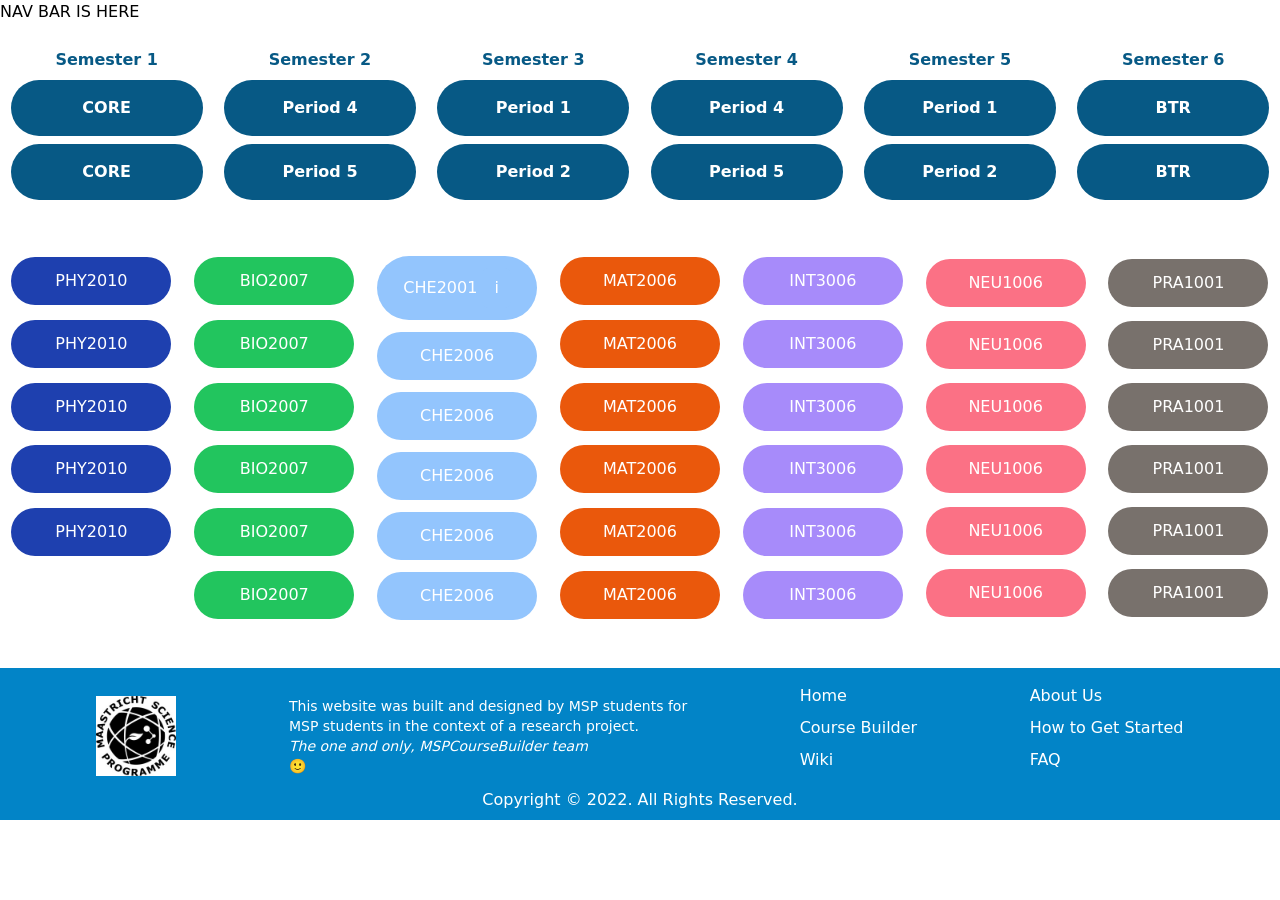
==== commit e179dfb2: "working i button" ====
--- a/index.html
+++ b/index.html
@@ -344,97 +344,6 @@
     </section>
 
 
-
-    <button class="bg-blue-700 text-white rounded-md px-3 py-2 hover:bg-blue-300 transition" onclick="openModal('modal')">?</button>
-    <div class="modal opacity-0 pointer-events-none fixed w-full h-full top-0 left-0 flex items-center justify-center">
-      <div class="modal-overlay absolute w-full h-full bg-gray-900 opacity-50"></div>
-      
-      <div class="modal-container bg-white w-11/12 md:max-w-md mx-auto rounded shadow-lg z-50 overflow-y-auto">
-        
-        <div class="modal-close absolute top-0 right-0 cursor-pointer flex flex-col items-center mt-4 mr-4 text-white text-sm z-50">
-          <svg class="fill-current text-white" xmlns="http://www.w3.org/2000/svg" width="18" height="18" viewBox="0 0 18 18">
-            <path d="M14.53 4.53l-1.06-1.06L9 7.94 4.53 3.47 3.47 4.53 7.94 9l-4.47 4.47 1.06 1.06L9 10.06l4.47 4.47 1.06-1.06L10.06 9z"></path>
-          </svg>
-          <span class="text-sm">(Esc)</span>
-        </div>
-  
-        <div class="modal-content py-4 text-left px-6">
-  
-          <!--Title-->
-          <div class="flex justify-between items-center pb-3">
-            <p class="text-2xl font-bold">How to use</p>
-            <div class="modal-close cursor-pointer z-50">
-              <svg class="fill-current text-black" xmlns="http://www.w3.org/2000/svg" width="18" height="18" viewBox="0 0 18 18">
-                <path d="M14.53 4.53l-1.06-1.06L9 7.94 4.53 3.47 3.47 4.53 7.94 9l-4.47 4.47 1.06 1.06L9 10.06l4.47 4.47 1.06-1.06L10.06 9z"></path>
-              </svg>
-            </div>
-          </div>
-  
-          <!--Body-->
-          <div class="max-h-48 overflow-y-scroll p-4">
-              <p>insert text</p>
-              <p>insert text</p>
-              <p>insert text</p><p>insert text</p>
-              <p>insert text</p><p>insert text</p>
-              <p>insert text</p>
-              <p>insert text</p>
-              <p>insert text</p>
-              <p>insert text</p>
-              <p>insert text</p>
-              <p>insert text</p>
-              
-          </div>
-  
-          <!--Footer-->
-          <div class="flex justify-end pt-2">
-                <button class="modal-close px-4 bg-indigo-500 p-3 rounded-lg text-white hover:bg-indigo-400">Close</button>
-          </div>
-          
-        </div>
-      </div>
-    </div>
-  
-    <script>
-      var openmodal = document.querySelectorAll('.modal-open')
-      for (var i = 0; i < openmodal.length; i++) {
-        openmodal[i].addEventListener('click', function(event){
-          event.preventDefault()
-          toggleModal()
-        })
-      }
-      
-      const overlay = document.querySelector('.modal-overlay')
-      overlay.addEventListener('click', toggleModal)
-      
-      var closemodal = document.querySelectorAll('.modal-close')
-      for (var i = 0; i < closemodal.length; i++) {
-        closemodal[i].addEventListener('click', toggleModal)
-      }
-      
-      document.onkeydown = function(evt) {
-        evt = evt || window.event
-        var isEscape = false
-        if ("key" in evt) {
-          isEscape = (evt.key === "Escape" || evt.key === "Esc")
-        } else {
-          isEscape = (evt.keyCode === 27)
-        }
-        if (isEscape && document.body.classList.contains('modal-active')) {
-          toggleModal()
-        }
-      };
-  
-      function toggleModal () {
-        const body = document.querySelector('body')
-        const modal = document.querySelector('.modal')
-        modal.classList.toggle('opacity-0')
-        modal.classList.toggle('pointer-events-none')
-        body.classList.toggle('modal-active')
-      }
-    </script>
-
-
-
 <!-- mehaa panel test
 <div class="w-screen h-screen flex items-center justify-center">
     <div onclick="toggleSlideover()" class="cursor-pointer px-5 py-2 text-sm border text-gray-500 hover:bg-gray-100 rounded border-gray-300">i</div>
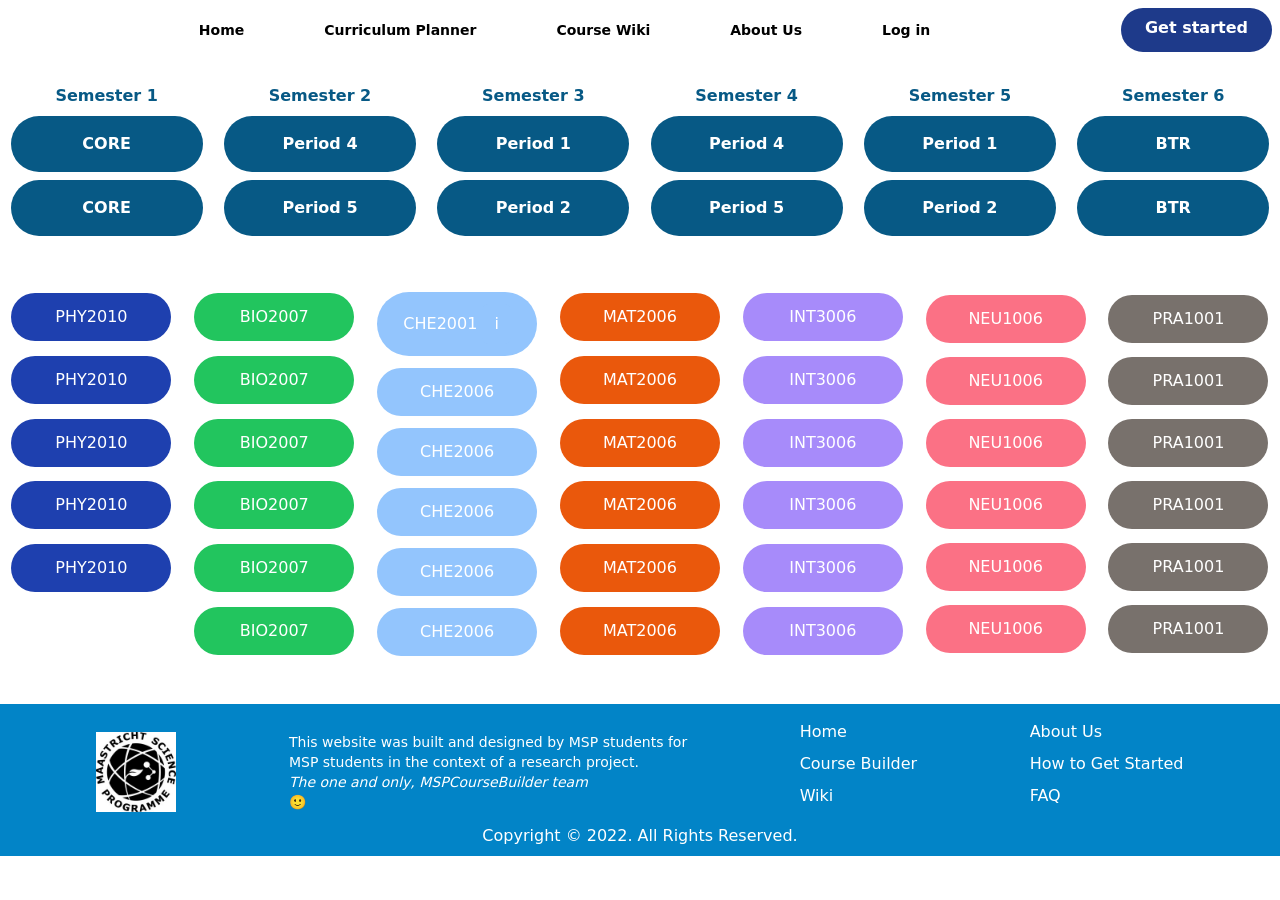
==== commit f8561ec2: "about us page v1" ====
--- a/index.html
+++ b/index.html
@@ -11,7 +11,44 @@
 <body>
     <!-- Nav bar (anton's)-->
 
-    NAV BAR IS HERE
+    <!--navbar-->
+        <nav class="relative container mx-auto p-2">
+            <div class="flex items-center justify-between font-semibold">
+               <!--logo-->
+               <div class="pt-2">
+                <img src="images/favicon.png" alt="" class=""/>
+               </div>
+               <!--Menu items-->
+                <div class="hidden lg:flex lg:space-x-10 xl:space-x-20 ">
+                    <a href="#" class="hover:text-blue-300 text-sm ">Home</a>
+                    <a href="builder.html" class="hover:text-blue-300 text-sm ">Curriculum Planner</a> 
+                    <a href="#" class="hover:text-blue-300 text-sm ">Course Wiki</a>
+                    <a href="#" class="hover:text-blue-300 text-sm ">About Us</a>
+                    <a href="#" class="hover:text-blue-300 text-sm ">Log in</a>  
+                </div>
+                <!--Button--> 
+                <a href="#"
+             class="flex md:block p-3 px-6 pt-2 text-white bg-blue-900 rounded-full baseline hover:bg-blue-300 d"
+             >Get started</a
+             >
+                <!--Hamburger Icon-->
+                <button id="menu-btn" class="block hamburger lg:hidden focus:outline-none">
+                    <span class="hamburger-top"></span>
+                    <span class="hamburger-middle"></span>
+                    <span class="hamburger-bottom"></span>
+                </button>
+            </div>
+                
+                <div class="lg:hidden">
+                    <div id="menu" class="absolute flex-col items-center hidden self-end py-8 mt-10 space-y-6 font-bold bg-white sm:w-auto sm:self-center left-6 right-6 drop-shadow-md">
+                        <a href="#" >Home</a>
+                        <a href="#" >Curriculum Planner</a> 
+                        <a href="#" >Course Wiki</a>
+                        <a href="#" >About Us</a>
+                        <a href="#" >Log in</a> 
+                     </div>
+                 </div>
+        </nav>
 
     <!-- Semester blocks -->
     <section id="semester overview">
--- a/css/main.css
+++ b/css/main.css
@@ -615,20 +615,20 @@
   left: 0px;
 }
 
+.left-6 {
+  left: 1.5rem;
+}
+
+.right-6 {
+  right: 1.5rem;
+}
+
 .right-0 {
   right: 0px;
 }
 
 .top-0 {
   top: 0px;
-}
-
-.top-40 {
-  top: 10rem;
-}
-
-.z-50 {
-  z-index: 50;
 }
 
 .mx-auto {
@@ -641,14 +641,35 @@
   margin-bottom: 1.5rem;
 }
 
+.my-10 {
+  margin-top: 2.5rem;
+  margin-bottom: 2.5rem;
+}
+
+.mx-4 {
+  margin-left: 1rem;
+  margin-right: 1rem;
+}
+
 .mx-32 {
   margin-left: 8rem;
   margin-right: 8rem;
 }
 
-.mx-4 {
-  margin-left: 1rem;
-  margin-right: 1rem;
+.mt-10 {
+  margin-top: 2.5rem;
+}
+
+.mb-14 {
+  margin-bottom: 3.5rem;
+}
+
+.-mt-14 {
+  margin-top: -3.5rem;
+}
+
+.mt-4 {
+  margin-top: 1rem;
 }
 
 .mt-5 {
@@ -667,10 +688,6 @@
   margin-left: 1rem;
 }
 
-.mt-4 {
-  margin-top: 1rem;
-}
-
 .block {
   display: block;
 }
@@ -687,6 +704,10 @@
   display: none;
 }
 
+.h-20 {
+  height: 5rem;
+}
+
 .h-full {
   height: 100%;
 }
@@ -707,12 +728,12 @@
   height: 2.5rem;
 }
 
-.h-20 {
-  height: 5rem;
-}
-
-.max-h-48 {
-  max-height: 12rem;
+.w-80 {
+  width: 20rem;
+}
+
+.w-16 {
+  width: 4rem;
 }
 
 .w-auto {
@@ -743,8 +764,8 @@
   width: 2.5rem;
 }
 
-.max-w-md {
-  max-width: 28rem;
+.max-w-6xl {
+  max-width: 72rem;
 }
 
 .translate-x-full {
@@ -776,10 +797,6 @@
   align-items: center;
 }
 
-.justify-end {
-  justify-content: flex-end;
-}
-
 .justify-center {
   justify-content: center;
 }
@@ -794,6 +811,24 @@
 
 .justify-evenly {
   justify-content: space-evenly;
+}
+
+.space-y-6 > :not([hidden]) ~ :not([hidden]) {
+  --tw-space-y-reverse: 0;
+  margin-top: calc(1.5rem * calc(1 - var(--tw-space-y-reverse)));
+  margin-bottom: calc(1.5rem * var(--tw-space-y-reverse));
+}
+
+.space-x-4 > :not([hidden]) ~ :not([hidden]) {
+  --tw-space-x-reverse: 0;
+  margin-right: calc(1rem * var(--tw-space-x-reverse));
+  margin-left: calc(1rem * calc(1 - var(--tw-space-x-reverse)));
+}
+
+.space-y-0 > :not([hidden]) ~ :not([hidden]) {
+  --tw-space-y-reverse: 0;
+  margin-top: calc(0px * calc(1 - var(--tw-space-y-reverse)));
+  margin-bottom: calc(0px * var(--tw-space-y-reverse));
 }
 
 .space-y-2 > :not([hidden]) ~ :not([hidden]) {
@@ -808,34 +843,18 @@
   margin-bottom: calc(0.75rem * var(--tw-space-y-reverse));
 }
 
-.space-x-4 > :not([hidden]) ~ :not([hidden]) {
-  --tw-space-x-reverse: 0;
-  margin-right: calc(1rem * var(--tw-space-x-reverse));
-  margin-left: calc(1rem * calc(1 - var(--tw-space-x-reverse)));
-}
-
-.space-y-0 > :not([hidden]) ~ :not([hidden]) {
-  --tw-space-y-reverse: 0;
-  margin-top: calc(0px * calc(1 - var(--tw-space-y-reverse)));
-  margin-bottom: calc(0px * var(--tw-space-y-reverse));
-}
-
-.overflow-y-auto {
-  overflow-y: auto;
-}
-
-.overflow-y-hidden {
-  overflow-y: hidden;
-}
-
-.overflow-y-scroll {
-  overflow-y: scroll;
+.self-end {
+  align-self: flex-end;
 }
 
 .rounded-full {
   border-radius: 9999px;
 }
 
+.rounded-lg {
+  border-radius: 0.5rem;
+}
+
 .rounded-md {
   border-radius: 0.375rem;
 }
@@ -844,17 +863,8 @@
   border-radius: 0.25rem;
 }
 
-.rounded-t-md {
-  border-top-left-radius: 0.375rem;
-  border-top-right-radius: 0.375rem;
-}
-
 .border {
   border-width: 1px;
-}
-
-.border-t {
-  border-top-width: 1px;
 }
 
 .border-gray-300 {
@@ -862,9 +872,24 @@
   border-color: rgb(209 213 219 / var(--tw-border-opacity));
 }
 
-.border-t-gray-500 {
-  --tw-border-opacity: 1;
-  border-top-color: rgb(107 114 128 / var(--tw-border-opacity));
+.bg-blue-900 {
+  --tw-bg-opacity: 1;
+  background-color: rgb(30 58 138 / var(--tw-bg-opacity));
+}
+
+.bg-white {
+  --tw-bg-opacity: 1;
+  background-color: rgb(255 255 255 / var(--tw-bg-opacity));
+}
+
+.bg-sky-100 {
+  --tw-bg-opacity: 1;
+  background-color: rgb(224 242 254 / var(--tw-bg-opacity));
+}
+
+.bg-sky-600 {
+  --tw-bg-opacity: 1;
+  background-color: rgb(2 132 199 / var(--tw-bg-opacity));
 }
 
 .bg-sky-800 {
@@ -877,11 +902,6 @@
   background-color: rgb(30 64 175 / var(--tw-bg-opacity));
 }
 
-.bg-white {
-  --tw-bg-opacity: 1;
-  background-color: rgb(255 255 255 / var(--tw-bg-opacity));
-}
-
 .bg-green-500 {
   --tw-bg-opacity: 1;
   background-color: rgb(34 197 94 / var(--tw-bg-opacity));
@@ -922,28 +942,9 @@
   background-color: rgb(120 113 108 / var(--tw-bg-opacity));
 }
 
-.bg-blue-700 {
-  --tw-bg-opacity: 1;
-  background-color: rgb(29 78 216 / var(--tw-bg-opacity));
-}
-
-.bg-blue-500 {
-  --tw-bg-opacity: 1;
-  background-color: rgb(59 130 246 / var(--tw-bg-opacity));
-}
-
 .bg-gray-100 {
   --tw-bg-opacity: 1;
   background-color: rgb(243 244 246 / var(--tw-bg-opacity));
-}
-
-.bg-sky-600 {
-  --tw-bg-opacity: 1;
-  background-color: rgb(2 132 199 / var(--tw-bg-opacity));
-}
-
-.bg-opacity-60 {
-  --tw-bg-opacity: 0.6;
 }
 
 .object-center {
@@ -951,12 +952,36 @@
      object-position: center;
 }
 
+.p-2 {
+  padding: 0.5rem;
+}
+
 .p-3 {
   padding: 0.75rem;
 }
 
-.p-4 {
-  padding: 1rem;
+.p-6 {
+  padding: 1.5rem;
+}
+
+.px-6 {
+  padding-left: 1.5rem;
+  padding-right: 1.5rem;
+}
+
+.py-8 {
+  padding-top: 2rem;
+  padding-bottom: 2rem;
+}
+
+.px-5 {
+  padding-left: 1.25rem;
+  padding-right: 1.25rem;
+}
+
+.py-3 {
+  padding-top: 0.75rem;
+  padding-bottom: 0.75rem;
 }
 
 .py-6 {
@@ -964,44 +989,23 @@
   padding-bottom: 1.5rem;
 }
 
-.px-6 {
-  padding-left: 1.5rem;
-  padding-right: 1.5rem;
-}
-
 .py-4 {
   padding-top: 1rem;
   padding-bottom: 1rem;
 }
 
-.py-8 {
-  padding-top: 2rem;
-  padding-bottom: 2rem;
-}
-
 .px-3 {
   padding-left: 0.75rem;
   padding-right: 0.75rem;
 }
 
-.py-3 {
-  padding-top: 0.75rem;
-  padding-bottom: 0.75rem;
-}
-
 .py-2 {
   padding-top: 0.5rem;
   padding-bottom: 0.5rem;
 }
 
-.px-4 {
-  padding-left: 1rem;
-  padding-right: 1rem;
-}
-
-.px-5 {
-  padding-left: 1.25rem;
-  padding-right: 1.25rem;
+.pt-2 {
+  padding-top: 0.5rem;
 }
 
 .pt-4 {
@@ -1018,6 +1022,11 @@
 
 .text-center {
   text-align: center;
+}
+
+.text-sm {
+  font-size: 0.875rem;
+  line-height: 1.25rem;
 }
 
 .text-4xl {
@@ -1025,19 +1034,18 @@
   line-height: 2.5rem;
 }
 
+.text-lg {
+  font-size: 1.125rem;
+  line-height: 1.75rem;
+}
+
 .text-2xl {
   font-size: 1.5rem;
   line-height: 2rem;
 }
 
-.text-sm {
-  font-size: 0.875rem;
-  line-height: 1.25rem;
-}
-
-.text-xl {
-  font-size: 1.25rem;
-  line-height: 1.75rem;
+.font-semibold {
+  font-weight: 600;
 }
 
 .font-bold {
@@ -1046,6 +1054,26 @@
 
 .italic {
   font-style: italic;
+}
+
+.text-white {
+  --tw-text-opacity: 1;
+  color: rgb(255 255 255 / var(--tw-text-opacity));
+}
+
+.text-sky-700 {
+  --tw-text-opacity: 1;
+  color: rgb(3 105 161 / var(--tw-text-opacity));
+}
+
+.text-gray-600 {
+  --tw-text-opacity: 1;
+  color: rgb(75 85 99 / var(--tw-text-opacity));
+}
+
+.text-gray-500 {
+  --tw-text-opacity: 1;
+  color: rgb(107 114 128 / var(--tw-text-opacity));
 }
 
 .text-sky-800 {
@@ -1053,16 +1081,6 @@
   color: rgb(7 89 133 / var(--tw-text-opacity));
 }
 
-.text-white {
-  --tw-text-opacity: 1;
-  color: rgb(255 255 255 / var(--tw-text-opacity));
-}
-
-.text-gray-600 {
-  --tw-text-opacity: 1;
-  color: rgb(75 85 99 / var(--tw-text-opacity));
-}
-
 .text-sky-600 {
   --tw-text-opacity: 1;
   color: rgb(2 132 199 / var(--tw-text-opacity));
@@ -1073,34 +1091,23 @@
   color: rgb(12 74 110 / var(--tw-text-opacity));
 }
 
-.text-sky-700 {
-  --tw-text-opacity: 1;
-  color: rgb(3 105 161 / var(--tw-text-opacity));
-}
-
-.text-gray-500 {
-  --tw-text-opacity: 1;
-  color: rgb(107 114 128 / var(--tw-text-opacity));
-}
-
 .opacity-0 {
   opacity: 0;
 }
 
 .opacity-50 {
   opacity: 0.5;
-}
-
-.shadow-xl {
-  --tw-shadow: 0 20px 25px -5px rgb(0 0 0 / 0.1), 0 8px 10px -6px rgb(0 0 0 / 0.1);
-  --tw-shadow-colored: 0 20px 25px -5px var(--tw-shadow-color), 0 8px 10px -6px var(--tw-shadow-color);
-  box-shadow: var(--tw-ring-offset-shadow, 0 0 #0000), var(--tw-ring-shadow, 0 0 #0000), var(--tw-shadow);
 }
 
 .ring {
   --tw-ring-offset-shadow: var(--tw-ring-inset) 0 0 0 var(--tw-ring-offset-width) var(--tw-ring-offset-color);
   --tw-ring-shadow: var(--tw-ring-inset) 0 0 0 calc(3px + var(--tw-ring-offset-width)) var(--tw-ring-color);
   box-shadow: var(--tw-ring-offset-shadow), var(--tw-ring-shadow), var(--tw-shadow, 0 0 #0000);
+}
+
+.drop-shadow-md {
+  --tw-drop-shadow: drop-shadow(0 4px 3px rgb(0 0 0 / 0.07)) drop-shadow(0 2px 2px rgb(0 0 0 / 0.06));
+  filter: var(--tw-blur) var(--tw-brightness) var(--tw-contrast) var(--tw-grayscale) var(--tw-hue-rotate) var(--tw-invert) var(--tw-saturate) var(--tw-sepia) var(--tw-drop-shadow);
 }
 
 .transition {
@@ -1129,6 +1136,11 @@
   transition-timing-function: cubic-bezier(0, 0, 0.2, 1);
 }
 
+.hover\:bg-blue-300:hover {
+  --tw-bg-opacity: 1;
+  background-color: rgb(147 197 253 / var(--tw-bg-opacity));
+}
+
 .hover\:bg-sky-600:hover {
   --tw-bg-opacity: 1;
   background-color: rgb(2 132 199 / var(--tw-bg-opacity));
@@ -1169,19 +1181,29 @@
   background-color: rgb(214 211 209 / var(--tw-bg-opacity));
 }
 
-.hover\:bg-blue-500:hover {
-  --tw-bg-opacity: 1;
-  background-color: rgb(59 130 246 / var(--tw-bg-opacity));
-}
-
 .hover\:bg-gray-100:hover {
   --tw-bg-opacity: 1;
   background-color: rgb(243 244 246 / var(--tw-bg-opacity));
+}
+
+.hover\:text-blue-300:hover {
+  --tw-text-opacity: 1;
+  color: rgb(147 197 253 / var(--tw-text-opacity));
+}
+
+.hover\:text-red-500:hover {
+  --tw-text-opacity: 1;
+  color: rgb(239 68 68 / var(--tw-text-opacity));
 }
 
 .hover\:text-sky-800:hover {
   --tw-text-opacity: 1;
   color: rgb(7 89 133 / var(--tw-text-opacity));
+}
+
+.focus\:outline-none:focus {
+  outline: 2px solid transparent;
+  outline-offset: 2px;
 }
 
 .focus\:ring-2:focus {
@@ -1195,7 +1217,21 @@
   --tw-ring-color: rgb(127 29 29 / var(--tw-ring-opacity));
 }
 
+@media (min-width: 640px) {
+  .sm\:w-auto {
+    width: auto;
+  }
+
+  .sm\:self-center {
+    align-self: center;
+  }
+}
+
 @media (min-width: 768px) {
+  .md\:block {
+    display: block;
+  }
+
   .md\:w-48 {
     width: 12rem;
   }
@@ -1204,3 +1240,27 @@
     width: 10rem;
   }
 }
+
+@media (min-width: 1024px) {
+  .lg\:flex {
+    display: flex;
+  }
+
+  .lg\:hidden {
+    display: none;
+  }
+
+  .lg\:space-x-10 > :not([hidden]) ~ :not([hidden]) {
+    --tw-space-x-reverse: 0;
+    margin-right: calc(2.5rem * var(--tw-space-x-reverse));
+    margin-left: calc(2.5rem * calc(1 - var(--tw-space-x-reverse)));
+  }
+}
+
+@media (min-width: 1280px) {
+  .xl\:space-x-20 > :not([hidden]) ~ :not([hidden]) {
+    --tw-space-x-reverse: 0;
+    margin-right: calc(5rem * var(--tw-space-x-reverse));
+    margin-left: calc(5rem * calc(1 - var(--tw-space-x-reverse)));
+  }
+}
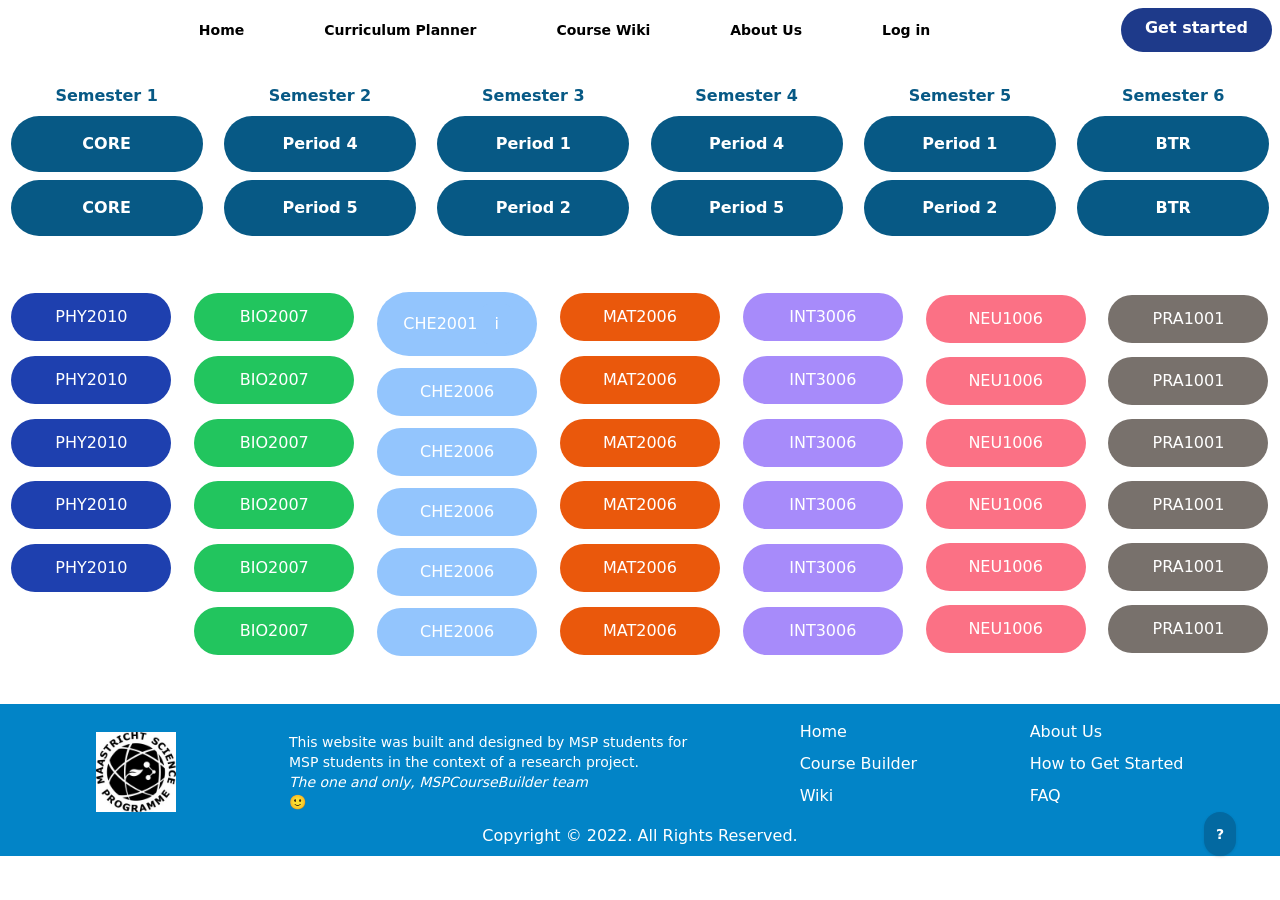
==== commit f009edc4: "pop up button v1" ====
--- a/index.html
+++ b/index.html
@@ -50,6 +50,14 @@
                  </div>
         </nav>
 
+    <!--POP UP THAT WORKS -->
+    <script>
+        function alertUser(msg) {
+        alert(msg);
+        }
+     </script>
+    <body onload="alertUser('DO NOT FORGET ABOUT PRE- AND CO-REQUISITES!!!')">
+       
     <!-- Semester blocks -->
     <section id="semester overview">
         <div class="container flex object-center mx-auto space-evenly py-6">
@@ -353,13 +361,7 @@
                 class="inline-grid grid-col-1 grid-row-6 space-y-2 mx-auto text-center space-evenly place-items-center">
                 <div class="bg-stone-500 hover:bg-stone-300 rounded-full text-white px-3 py-3 md:w-40 w-auto">
                     PRA1001
-
-                    
-                </div>
-
-                
-
-
+                </div>
                 <div class="bg-stone-500 hover:bg-stone-300 rounded-full text-white px-3 py-3 md:w-40 w-auto">
                     PRA1001
                 </div>
@@ -379,6 +381,146 @@
         </div>
 
     </section>
+
+
+<!-- help button modal-->
+<div>
+    <button onclick="openModal()" class="bg-sky-700 text-white hover:bg-sky-500 font-bold uppercase text-sm px-3 py-3 rounded-full shadow hover:shadow-lg outline- focus:outline-none mr-1 mb-1 ease-linear
+    transition-all duration-150 flex justify-end fixed bottom-10 right-10">?</button>
+</div>
+
+<div class="main-modal fixed w-full h-300 inset-0 z-50 overflow-hidden flex justify-center items-center animated fadeIn faster"
+    style="background: rgba(0,0,0,.7);">
+
+    <div
+        class="border border-gray-500 modal-container bg-white max-w-full h-max mx-auto rounded shadow-lg z-50 overflow-y-auto">        
+        <div class="relative p-4 w-full max-w-7xl h-full md:h-auto">
+
+            <!--Title-->
+            <div class="flex justify-between items-center pb-3  p-5 border-b border-solid border-slate-200 rounded-t">
+                <p class="text-2xl font-bold text-sky-700 ">How to use?</p>
+                <div class="modal-close cursor-pointer z-50">
+                    <svg class="fill-current text-black" xmlns="http://www.w3.org/2000/svg" width="25" height="25"
+                        viewbox="0 0 18 18">
+                        <path
+                            d="M14.53 4.53l-1.06-1.06L9 7.94 4.53 3.47 3.47 4.53 7.94 9l-4.47 4.47 1.06 1.06L9 10.06l4.47 4.47 1.06-1.06L10.06 9z">
+                        </path>
+                    </svg>
+                </div>
+            </div>
+
+            <!--Body-->
+            <div class="max-h-80 max-w-max overflow-y-scroll p-4">
+                <img src= "img/img-1.png" class= "max-w-full h-auto" alt="..." />
+
+                <div class="my-4 text-slate-500 text-lg leading-relaxed">
+                <p>First select the semester and period that you would like to select courses for. </p>
+                <p> </p>
+              
+
+                <img src= "img/img-1.png" class= "max-w-full h-auto" alt="..." />
+
+                <p>Next, in the course overview area you will be able to see all the course options for that period.</p>
+                <p>----</p>
+                <p>----</p>
+                <p>----</p>
+                <p>----</p>
+                <p>----</p>
+                <p>----</p>
+                <p>----</p>
+                <p>----</p>
+
+                <img src= "img/img-1.png" class= "max-w-full h-auto" alt="..." />
+
+
+
+              </div>
+              </div>
+              
+            <!--Footer-->
+            <div class="flex items-center justify-end p-3 border-t border-solid border-slate-200 rounded-b">
+            <div class="flex justify-end pt-2">
+                <button
+                    class="focus:outline-none modal-close px-3 bg-sky-700 p-3 ml-3 rounded-lg text-white hover:bg-sky-500">Close</button>
+            </div>
+        </div>
+        </div>
+    </div>
+</div>
+
+<script>
+    const modal = document.querySelector('.main-modal');
+    const closeButton = document.querySelectorAll('.modal-close');
+
+    const modalClose = () => {
+        modal.classList.remove('fadeIn');
+        modal.classList.add('fadeOut');
+        setTimeout(() => {
+            modal.style.display = 'none';
+        }, 500);
+    }
+
+    const openModal = () => {
+        modal.classList.remove('fadeOut');
+        modal.classList.add('fadeIn');
+        modal.style.display = 'flex';
+    }
+
+    for (let i = 0; i < closeButton.length; i++) {
+        const elements = closeButton[i];
+        elements.onclick = (e) => modalClose();
+        modal.style.display = 'none';
+        window.onclick = function (event) {
+            if (event.target == modal) modalClose();
+        }
+    }
+</script>
+
+<style>
+    .animated {
+        -webkit-animation-duration: 1s;
+        animation-duration: 1s;
+        -webkit-animation-fill-mode: both;
+        animation-fill-mode: both;
+    }
+
+    .animated.faster {
+        -webkit-animation-duration: 500ms;
+        animation-duration: 500ms;
+    }
+
+    .fadeIn {
+        -webkit-animation-name: fadeIn;
+        animation-name: fadeIn;
+    }
+
+    .fadeOut {
+        -webkit-animation-name: fadeOut;
+        animation-name: fadeOut;
+    }
+
+    @keyframes fadeIn {
+        from {
+            opacity: 0;
+        }
+
+        to {
+            opacity: 1;
+        }
+    }
+
+    @keyframes fadeOut {
+        from {
+            opacity: 1;
+        }
+
+        to {
+            opacity: 0;
+        }
+    }
+</style>
+
+
 
 
 <!-- mehaa panel test
--- a/css/main.css
+++ b/css/main.css
@@ -631,6 +631,18 @@
   top: 0px;
 }
 
+.bottom-10 {
+  bottom: 2.5rem;
+}
+
+.right-10 {
+  right: 2.5rem;
+}
+
+.z-50 {
+  z-index: 50;
+}
+
 .mx-auto {
   margin-left: auto;
   margin-right: auto;
@@ -646,16 +658,21 @@
   margin-bottom: 2.5rem;
 }
 
+.mx-32 {
+  margin-left: 8rem;
+  margin-right: 8rem;
+}
+
+.my-4 {
+  margin-top: 1rem;
+  margin-bottom: 1rem;
+}
+
 .mx-4 {
   margin-left: 1rem;
   margin-right: 1rem;
 }
 
-.mx-32 {
-  margin-left: 8rem;
-  margin-right: 8rem;
-}
-
 .mt-10 {
   margin-top: 2.5rem;
 }
@@ -668,26 +685,38 @@
   margin-top: -3.5rem;
 }
 
+.mt-5 {
+  margin-top: 1.25rem;
+}
+
+.mr-5 {
+  margin-right: 1.25rem;
+}
+
+.mt-6 {
+  margin-top: 1.5rem;
+}
+
+.ml-4 {
+  margin-left: 1rem;
+}
+
+.mr-1 {
+  margin-right: 0.25rem;
+}
+
+.mb-1 {
+  margin-bottom: 0.25rem;
+}
+
+.ml-3 {
+  margin-left: 0.75rem;
+}
+
 .mt-4 {
   margin-top: 1rem;
 }
 
-.mt-5 {
-  margin-top: 1.25rem;
-}
-
-.mr-5 {
-  margin-right: 1.25rem;
-}
-
-.mt-6 {
-  margin-top: 1.5rem;
-}
-
-.ml-4 {
-  margin-left: 1rem;
-}
-
 .block {
   display: block;
 }
@@ -704,38 +733,52 @@
   display: none;
 }
 
+.h-40 {
+  height: 10rem;
+}
+
+.h-full {
+  height: 100%;
+}
+
+.h-8 {
+  height: 2rem;
+}
+
+.h-6 {
+  height: 1.5rem;
+}
+
+.h-max {
+  height: -webkit-max-content;
+  height: -moz-max-content;
+  height: max-content;
+}
+
+.h-auto {
+  height: auto;
+}
+
+.h-screen {
+  height: 100vh;
+}
+
+.h-10 {
+  height: 2.5rem;
+}
+
 .h-20 {
   height: 5rem;
 }
 
-.h-full {
-  height: 100%;
-}
-
-.h-8 {
-  height: 2rem;
-}
-
-.h-6 {
-  height: 1.5rem;
-}
-
-.h-screen {
-  height: 100vh;
-}
-
-.h-10 {
-  height: 2.5rem;
+.max-h-80 {
+  max-height: 20rem;
 }
 
 .w-80 {
   width: 20rem;
 }
 
-.w-16 {
-  width: 4rem;
-}
-
 .w-auto {
   width: auto;
 }
@@ -766,6 +809,20 @@
 
 .max-w-6xl {
   max-width: 72rem;
+}
+
+.max-w-full {
+  max-width: 100%;
+}
+
+.max-w-7xl {
+  max-width: 80rem;
+}
+
+.max-w-max {
+  max-width: -webkit-max-content;
+  max-width: -moz-max-content;
+  max-width: max-content;
 }
 
 .translate-x-full {
@@ -795,6 +852,10 @@
 
 .items-center {
   align-items: center;
+}
+
+.justify-end {
+  justify-content: flex-end;
 }
 
 .justify-center {
@@ -825,28 +886,46 @@
   margin-left: calc(1rem * calc(1 - var(--tw-space-x-reverse)));
 }
 
+.space-y-12 > :not([hidden]) ~ :not([hidden]) {
+  --tw-space-y-reverse: 0;
+  margin-top: calc(3rem * calc(1 - var(--tw-space-y-reverse)));
+  margin-bottom: calc(3rem * var(--tw-space-y-reverse));
+}
+
+.space-y-2 > :not([hidden]) ~ :not([hidden]) {
+  --tw-space-y-reverse: 0;
+  margin-top: calc(0.5rem * calc(1 - var(--tw-space-y-reverse)));
+  margin-bottom: calc(0.5rem * var(--tw-space-y-reverse));
+}
+
+.space-y-3 > :not([hidden]) ~ :not([hidden]) {
+  --tw-space-y-reverse: 0;
+  margin-top: calc(0.75rem * calc(1 - var(--tw-space-y-reverse)));
+  margin-bottom: calc(0.75rem * var(--tw-space-y-reverse));
+}
+
 .space-y-0 > :not([hidden]) ~ :not([hidden]) {
   --tw-space-y-reverse: 0;
   margin-top: calc(0px * calc(1 - var(--tw-space-y-reverse)));
   margin-bottom: calc(0px * var(--tw-space-y-reverse));
 }
 
-.space-y-2 > :not([hidden]) ~ :not([hidden]) {
-  --tw-space-y-reverse: 0;
-  margin-top: calc(0.5rem * calc(1 - var(--tw-space-y-reverse)));
-  margin-bottom: calc(0.5rem * var(--tw-space-y-reverse));
-}
-
-.space-y-3 > :not([hidden]) ~ :not([hidden]) {
-  --tw-space-y-reverse: 0;
-  margin-top: calc(0.75rem * calc(1 - var(--tw-space-y-reverse)));
-  margin-bottom: calc(0.75rem * var(--tw-space-y-reverse));
-}
-
 .self-end {
   align-self: flex-end;
 }
 
+.overflow-hidden {
+  overflow: hidden;
+}
+
+.overflow-y-auto {
+  overflow-y: auto;
+}
+
+.overflow-y-scroll {
+  overflow-y: scroll;
+}
+
 .rounded-full {
   border-radius: 9999px;
 }
@@ -863,8 +942,40 @@
   border-radius: 0.25rem;
 }
 
+.rounded-t {
+  border-top-left-radius: 0.25rem;
+  border-top-right-radius: 0.25rem;
+}
+
+.rounded-b {
+  border-bottom-right-radius: 0.25rem;
+  border-bottom-left-radius: 0.25rem;
+}
+
 .border {
   border-width: 1px;
+}
+
+.border-b {
+  border-bottom-width: 1px;
+}
+
+.border-t {
+  border-top-width: 1px;
+}
+
+.border-solid {
+  border-style: solid;
+}
+
+.border-gray-500 {
+  --tw-border-opacity: 1;
+  border-color: rgb(107 114 128 / var(--tw-border-opacity));
+}
+
+.border-slate-200 {
+  --tw-border-opacity: 1;
+  border-color: rgb(226 232 240 / var(--tw-border-opacity));
 }
 
 .border-gray-300 {
@@ -887,64 +998,73 @@
   background-color: rgb(224 242 254 / var(--tw-bg-opacity));
 }
 
+.bg-gray-200 {
+  --tw-bg-opacity: 1;
+  background-color: rgb(229 231 235 / var(--tw-bg-opacity));
+}
+
+.bg-sky-800 {
+  --tw-bg-opacity: 1;
+  background-color: rgb(7 89 133 / var(--tw-bg-opacity));
+}
+
+.bg-blue-800 {
+  --tw-bg-opacity: 1;
+  background-color: rgb(30 64 175 / var(--tw-bg-opacity));
+}
+
+.bg-green-500 {
+  --tw-bg-opacity: 1;
+  background-color: rgb(34 197 94 / var(--tw-bg-opacity));
+}
+
+.bg-blue-300 {
+  --tw-bg-opacity: 1;
+  background-color: rgb(147 197 253 / var(--tw-bg-opacity));
+}
+
+.bg-gray-900 {
+  --tw-bg-opacity: 1;
+  background-color: rgb(17 24 39 / var(--tw-bg-opacity));
+}
+
+.bg-sky-700 {
+  --tw-bg-opacity: 1;
+  background-color: rgb(3 105 161 / var(--tw-bg-opacity));
+}
+
+.bg-orange-600 {
+  --tw-bg-opacity: 1;
+  background-color: rgb(234 88 12 / var(--tw-bg-opacity));
+}
+
+.bg-violet-400 {
+  --tw-bg-opacity: 1;
+  background-color: rgb(167 139 250 / var(--tw-bg-opacity));
+}
+
+.bg-rose-400 {
+  --tw-bg-opacity: 1;
+  background-color: rgb(251 113 133 / var(--tw-bg-opacity));
+}
+
+.bg-stone-500 {
+  --tw-bg-opacity: 1;
+  background-color: rgb(120 113 108 / var(--tw-bg-opacity));
+}
+
+.bg-gray-100 {
+  --tw-bg-opacity: 1;
+  background-color: rgb(243 244 246 / var(--tw-bg-opacity));
+}
+
 .bg-sky-600 {
   --tw-bg-opacity: 1;
   background-color: rgb(2 132 199 / var(--tw-bg-opacity));
 }
 
-.bg-sky-800 {
-  --tw-bg-opacity: 1;
-  background-color: rgb(7 89 133 / var(--tw-bg-opacity));
-}
-
-.bg-blue-800 {
-  --tw-bg-opacity: 1;
-  background-color: rgb(30 64 175 / var(--tw-bg-opacity));
-}
-
-.bg-green-500 {
-  --tw-bg-opacity: 1;
-  background-color: rgb(34 197 94 / var(--tw-bg-opacity));
-}
-
-.bg-blue-300 {
-  --tw-bg-opacity: 1;
-  background-color: rgb(147 197 253 / var(--tw-bg-opacity));
-}
-
-.bg-gray-900 {
-  --tw-bg-opacity: 1;
-  background-color: rgb(17 24 39 / var(--tw-bg-opacity));
-}
-
-.bg-sky-700 {
-  --tw-bg-opacity: 1;
-  background-color: rgb(3 105 161 / var(--tw-bg-opacity));
-}
-
-.bg-orange-600 {
-  --tw-bg-opacity: 1;
-  background-color: rgb(234 88 12 / var(--tw-bg-opacity));
-}
-
-.bg-violet-400 {
-  --tw-bg-opacity: 1;
-  background-color: rgb(167 139 250 / var(--tw-bg-opacity));
-}
-
-.bg-rose-400 {
-  --tw-bg-opacity: 1;
-  background-color: rgb(251 113 133 / var(--tw-bg-opacity));
-}
-
-.bg-stone-500 {
-  --tw-bg-opacity: 1;
-  background-color: rgb(120 113 108 / var(--tw-bg-opacity));
-}
-
-.bg-gray-100 {
-  --tw-bg-opacity: 1;
-  background-color: rgb(243 244 246 / var(--tw-bg-opacity));
+.fill-current {
+  fill: currentColor;
 }
 
 .object-center {
@@ -964,6 +1084,18 @@
   padding: 1.5rem;
 }
 
+.p-0 {
+  padding: 0px;
+}
+
+.p-4 {
+  padding: 1rem;
+}
+
+.p-5 {
+  padding: 1.25rem;
+}
+
 .px-6 {
   padding-left: 1.5rem;
   padding-right: 1.5rem;
@@ -979,26 +1111,31 @@
   padding-right: 1.25rem;
 }
 
+.py-0 {
+  padding-top: 0px;
+  padding-bottom: 0px;
+}
+
+.py-6 {
+  padding-top: 1.5rem;
+  padding-bottom: 1.5rem;
+}
+
+.py-4 {
+  padding-top: 1rem;
+  padding-bottom: 1rem;
+}
+
+.px-3 {
+  padding-left: 0.75rem;
+  padding-right: 0.75rem;
+}
+
 .py-3 {
   padding-top: 0.75rem;
   padding-bottom: 0.75rem;
 }
 
-.py-6 {
-  padding-top: 1.5rem;
-  padding-bottom: 1.5rem;
-}
-
-.py-4 {
-  padding-top: 1rem;
-  padding-bottom: 1rem;
-}
-
-.px-3 {
-  padding-left: 0.75rem;
-  padding-right: 0.75rem;
-}
-
 .py-2 {
   padding-top: 0.5rem;
   padding-bottom: 0.5rem;
@@ -1008,12 +1145,16 @@
   padding-top: 0.5rem;
 }
 
+.pb-2 {
+  padding-bottom: 0.5rem;
+}
+
+.pb-3 {
+  padding-bottom: 0.75rem;
+}
+
 .pt-4 {
   padding-top: 1rem;
-}
-
-.pb-2 {
-  padding-bottom: 0.5rem;
 }
 
 .text-left {
@@ -1052,8 +1193,16 @@
   font-weight: 700;
 }
 
+.uppercase {
+  text-transform: uppercase;
+}
+
 .italic {
   font-style: italic;
+}
+
+.leading-relaxed {
+  line-height: 1.625;
 }
 
 .text-white {
@@ -1076,6 +1225,11 @@
   color: rgb(107 114 128 / var(--tw-text-opacity));
 }
 
+.text-black {
+  --tw-text-opacity: 1;
+  color: rgb(0 0 0 / var(--tw-text-opacity));
+}
+
 .text-sky-800 {
   --tw-text-opacity: 1;
   color: rgb(7 89 133 / var(--tw-text-opacity));
@@ -1091,12 +1245,29 @@
   color: rgb(12 74 110 / var(--tw-text-opacity));
 }
 
+.text-slate-500 {
+  --tw-text-opacity: 1;
+  color: rgb(100 116 139 / var(--tw-text-opacity));
+}
+
 .opacity-0 {
   opacity: 0;
 }
 
 .opacity-50 {
   opacity: 0.5;
+}
+
+.shadow {
+  --tw-shadow: 0 1px 3px 0 rgb(0 0 0 / 0.1), 0 1px 2px -1px rgb(0 0 0 / 0.1);
+  --tw-shadow-colored: 0 1px 3px 0 var(--tw-shadow-color), 0 1px 2px -1px var(--tw-shadow-color);
+  box-shadow: var(--tw-ring-offset-shadow, 0 0 #0000), var(--tw-ring-shadow, 0 0 #0000), var(--tw-shadow);
+}
+
+.shadow-lg {
+  --tw-shadow: 0 10px 15px -3px rgb(0 0 0 / 0.1), 0 4px 6px -4px rgb(0 0 0 / 0.1);
+  --tw-shadow-colored: 0 10px 15px -3px var(--tw-shadow-color), 0 4px 6px -4px var(--tw-shadow-color);
+  box-shadow: var(--tw-ring-offset-shadow, 0 0 #0000), var(--tw-ring-shadow, 0 0 #0000), var(--tw-shadow);
 }
 
 .ring {
@@ -1132,8 +1303,16 @@
   transition-duration: 300ms;
 }
 
+.duration-150 {
+  transition-duration: 150ms;
+}
+
 .ease-out {
   transition-timing-function: cubic-bezier(0, 0, 0.2, 1);
+}
+
+.ease-linear {
+  transition-timing-function: linear;
 }
 
 .hover\:bg-blue-300:hover {
@@ -1191,14 +1370,19 @@
   color: rgb(147 197 253 / var(--tw-text-opacity));
 }
 
-.hover\:text-red-500:hover {
-  --tw-text-opacity: 1;
-  color: rgb(239 68 68 / var(--tw-text-opacity));
-}
-
 .hover\:text-sky-800:hover {
   --tw-text-opacity: 1;
   color: rgb(7 89 133 / var(--tw-text-opacity));
+}
+
+.hover\:opacity-100:hover {
+  opacity: 1;
+}
+
+.hover\:shadow-lg:hover {
+  --tw-shadow: 0 10px 15px -3px rgb(0 0 0 / 0.1), 0 4px 6px -4px rgb(0 0 0 / 0.1);
+  --tw-shadow-colored: 0 10px 15px -3px var(--tw-shadow-color), 0 4px 6px -4px var(--tw-shadow-color);
+  box-shadow: var(--tw-ring-offset-shadow, 0 0 #0000), var(--tw-ring-shadow, 0 0 #0000), var(--tw-shadow);
 }
 
 .focus\:outline-none:focus {
@@ -1232,12 +1416,35 @@
     display: block;
   }
 
+  .md\:flex {
+    display: flex;
+  }
+
+  .md\:h-auto {
+    height: auto;
+  }
+
   .md\:w-48 {
     width: 12rem;
   }
 
   .md\:w-40 {
     width: 10rem;
+  }
+
+  .md\:flex-row {
+    flex-direction: row;
+  }
+
+  .md\:space-y-0 > :not([hidden]) ~ :not([hidden]) {
+    --tw-space-y-reverse: 0;
+    margin-top: calc(0px * calc(1 - var(--tw-space-y-reverse)));
+    margin-bottom: calc(0px * var(--tw-space-y-reverse));
+  }
+
+  .md\:py-12 {
+    padding-top: 3rem;
+    padding-bottom: 3rem;
   }
 }
 
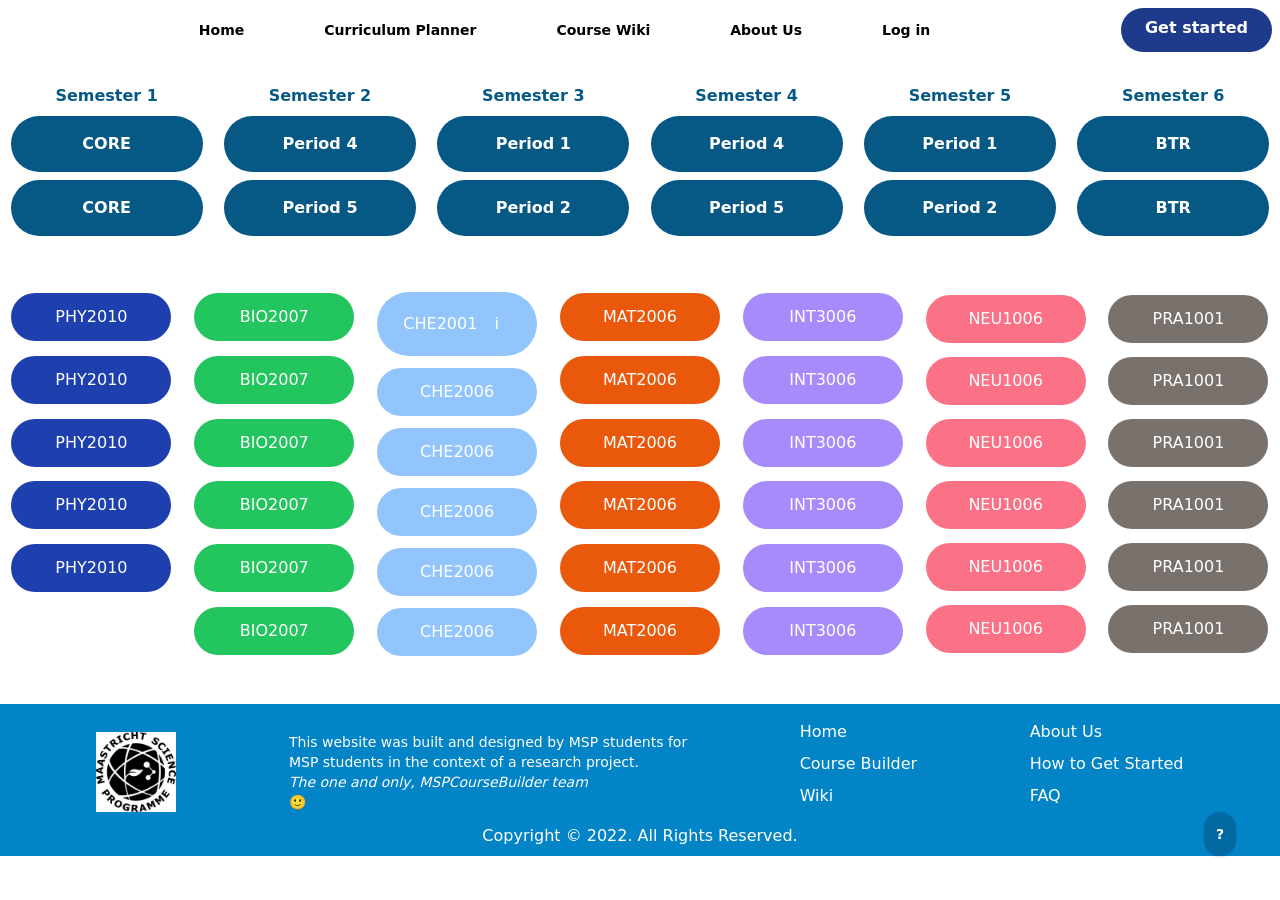
==== commit a8cbc28d: "final pop up window" ====
--- a/index.html
+++ b/index.html
@@ -5,6 +5,7 @@
     <meta charset="UTF-8">
     <meta name="viewport" content="width=device-width, initial-scale=1.0">
     <link href="/css/main.css" rel="stylesheet">
+    <link rel="stylesheet" href="/style.css"> 
     <title> Course Builder</title>
 </head>
 
@@ -50,13 +51,32 @@
                  </div>
         </nav>
 
-    <!--POP UP THAT WORKS -->
+    <!-- NEW POPUP TRY -->
+
+    <div class="popup bg-gray-100 drop-shadow-2xl">
+        <button id="close">&times;</button>
+        <h1 class="font-bold text-2xl text-red-600 ">WARNING!</h1>
+        <p class="text-center text-sky-700 font-bold text-1xl">
+             KEEP IN MIND THE PRE- AND CO-REQUISITES!!!
+        </p>
+    </div>
+    <!--Script-->
     <script>
-        function alertUser(msg) {
-        alert(msg);
-        }
-     </script>
-    <body onload="alertUser('DO NOT FORGET ABOUT PRE- AND CO-REQUISITES!!!')">
+        window.addEventListener("load", function(){
+            setTimeout(
+                function open(event){
+                    document.querySelector(".popup").style.display = "block";
+                },
+                1000
+            )
+        });
+        document.querySelector("#close").addEventListener("click", function(){
+            document.querySelector(".popup").style.display = "none";
+        });
+    </script>
+
+
+    <!-- END OF POPUP TRY -->
        
     <!-- Semester blocks -->
     <section id="semester overview">
--- a/style.css
+++ b/style.css
@@ -0,0 +1,33 @@
+*,
+*:before,
+*:after{
+    padding: 0;
+    margin: 0;
+    box-sizing: border-box;
+}
+
+.popup{
+    width: 450px;
+    padding: 15px 20px;
+    position: absolute;
+    transform: translate(-50%,-50%);
+    left: 50%;
+    top: 50%;
+    border-radius: 8px;
+    display: none;
+    text-align: center;
+}
+.popup button{
+    display: block;
+    margin:  0 0 20px auto;
+    background-color: transparent;
+    font-size: 30px;
+    color: #c5c5c5;
+    border: none;
+    outline: none;
+    cursor: pointer;
+}
+.popup p{
+    margin: 20px 0;
+    line-height: 25px;
+}
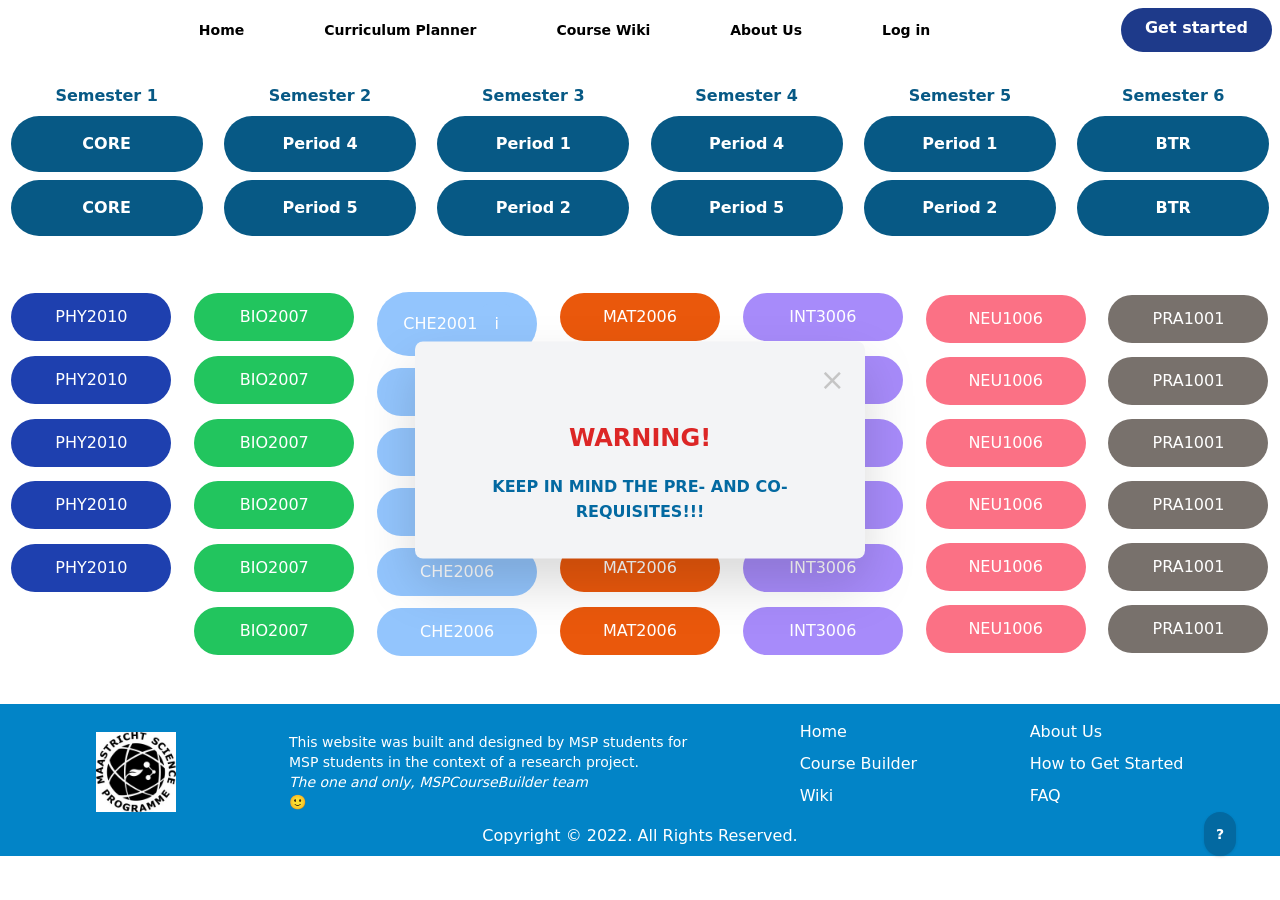
==== commit 5f329fba: "guide pop up" ====
--- a/index.html
+++ b/index.html
@@ -11,8 +11,6 @@
 
 <body>
     <!-- Nav bar (anton's)-->
-
-    <!--navbar-->
         <nav class="relative container mx-auto p-2">
             <div class="flex items-center justify-between font-semibold">
                <!--logo-->
@@ -51,32 +49,32 @@
                  </div>
         </nav>
 
+   
+    
     <!-- NEW POPUP TRY -->
-
-    <div class="popup bg-gray-100 drop-shadow-2xl">
-        <button id="close">&times;</button>
-        <h1 class="font-bold text-2xl text-red-600 ">WARNING!</h1>
-        <p class="text-center text-sky-700 font-bold text-1xl">
-             KEEP IN MIND THE PRE- AND CO-REQUISITES!!!
-        </p>
-    </div>
-    <!--Script-->
-    <script>
-        window.addEventListener("load", function(){
-            setTimeout(
-                function open(event){
-                    document.querySelector(".popup").style.display = "block";
-                },
-                1000
-            )
-        });
-        document.querySelector("#close").addEventListener("click", function(){
-            document.querySelector(".popup").style.display = "none";
-        });
-    </script>
-
-
+        <div class="popup bg-gray-100 drop-shadow-2xl">
+            <button id="close">&times;</button>
+            <h1 class="font-bold text-2xl text-red-600 ">WARNING!</h1>
+            <p class="text-center text-sky-700 font-bold text-1xl">
+                KEEP IN MIND THE PRE- AND CO-REQUISITES!!!
+            </p>
+        </div>
+        <!--Script-->
+        <script>
+            window.addEventListener("load", function(){
+                setTimeout(
+                    function open(event){
+                        document.querySelector(".popup").style.display = "block";
+                    },
+                    1000
+                )
+            });
+            document.querySelector("#close").addEventListener("click", function(){
+                document.querySelector(".popup").style.display = "none";
+            });
+        </script>
     <!-- END OF POPUP TRY -->
+
        
     <!-- Semester blocks -->
     <section id="semester overview">
@@ -403,22 +401,22 @@
     </section>
 
 
-<!-- help button modal-->
+    <!-- help button modal-->
 <div>
     <button onclick="openModal()" class="bg-sky-700 text-white hover:bg-sky-500 font-bold uppercase text-sm px-3 py-3 rounded-full shadow hover:shadow-lg outline- focus:outline-none mr-1 mb-1 ease-linear
     transition-all duration-150 flex justify-end fixed bottom-10 right-10">?</button>
 </div>
 
-<div class="main-modal fixed w-full h-300 inset-0 z-50 overflow-hidden flex justify-center items-center animated fadeIn faster"
+<div class="main-modal fixed w-full h-full inset-0 z-50 overflow-hidden flex justify-center items-center animated fadeIn faster"
     style="background: rgba(0,0,0,.7);">
 
     <div
-        class="border border-gray-500 modal-container bg-white max-w-full h-max mx-auto rounded shadow-lg z-50 overflow-y-auto">        
-        <div class="relative p-4 w-full max-w-7xl h-full md:h-auto">
+        class="border border-gray-500 modal-container bg-white w-6/12 h-5/6 max-h-full mx-auto rounded shadow-lg z-50 overflow-y-auto">        
+        <div class=" p-4 w-full max-w-7xl max-h-full md:h-auto">
 
             <!--Title-->
-            <div class="flex justify-between items-center pb-3  p-5 border-b border-solid border-slate-200 rounded-t">
-                <p class="text-2xl font-bold text-sky-700 ">How to use?</p>
+            <div class="flex justify-between items-center pb-3 p-2 border-b border-slate-200 rounded-t">
+                <p class="text-4xl font-bold text-sky-700 font-serif ">How to use the course builder</p>
                 <div class="modal-close cursor-pointer z-50">
                     <svg class="fill-current text-black" xmlns="http://www.w3.org/2000/svg" width="25" height="25"
                         viewbox="0 0 18 18">
@@ -430,47 +428,58 @@
             </div>
 
             <!--Body-->
-            <div class="max-h-80 max-w-max overflow-y-scroll p-4">
-                <img src= "img/img-1.png" class= "max-w-full h-auto" alt="..." />
-
-                <div class="my-4 text-slate-500 text-lg leading-relaxed">
-                <p>First select the semester and period that you would like to select courses for. </p>
-                <p> </p>
-              
-
-                <img src= "img/img-1.png" class= "max-w-full h-auto" alt="..." />
-
-                <p>Next, in the course overview area you will be able to see all the course options for that period.</p>
-                <p>----</p>
-                <p>----</p>
-                <p>----</p>
-                <p>----</p>
-                <p>----</p>
-                <p>----</p>
-                <p>----</p>
-                <p>----</p>
-
-                <img src= "img/img-1.png" class= "max-w-full h-auto" alt="..." />
-
-
-
+            <div class="max-h-5/6 max-w-max overflow-y-scroll p-4">
+                <div class="my-4 text-gray-800 text-lg">
+                <img src= "img/img-1.png" class= "max-w-full h-auto border-2 border-sky-500" alt="..." />
+                <p> 1) First click on the semester that you would like to select courses for.</p>
+                <p class="text-white " >-----</p>
+
+                <img src= "img/img-1.png" class= "max-w-full h-auto border-2 border-sky-500" alt="..." />
+                <p> 2) Next select the period.</p>
+                <p class="text-white " >-----</p>
+
+                <img src= "img/img-1.png" class= "max-w-full h-auto border-2 border-sky-500" alt="..." />
+                <p>3) You will now be able to see all courses you can take in this period.</p>
+                <p class="text-white " >-----</p>
+
+                <img src= "img/img-1.png" class= "max-w-full h-auto border-2 border-sky-500" alt="..." />
+                <p>4) From the course selection, cick on a course or practical that you would like to take. </p>
+                <p class="text-white " >-----</p>
+
+                <img src= "img/img-1.png" class= "max-w-full h-auto border-2 border-sky-500" alt="..." />
+                <p>5) Click on the i next to the course or practical to get a short overview. The 'read more' button will direct you to the wiki page for more information. </p>
+                <p class="text-white " >-----</p>
+
+                <img src= "img/img-1.png" class= "max-w-full h-auto border-2 border-sky-500" alt="..." />
+                <p>6) After you have selected a module, the remaining options of courses and practical will be displayed. </p>
+                <p class="text-white " >-----</p>
+
+                <img src= "img/img-1.png" class= "max-w-full h-auto border-2 border-sky-500" alt="..." />
+                <p>7) Continue by completeing your selection of another course and one practical. </p>
+                <p class="text-white " >-----</p>
+
+                <img src= "img/img-1.png" class= "max-w-full h-auto border-2 border-sky-500" alt="..." />
+                <p>8) The courses that you have selected will now be visible at the top of the page under the period and semester that you intially clicked on. </p>
+                <p class="text-white " >-----</p>
+
+                <img src= "img/img-1.png" class= "max-w-full h-auto border-2 border-sky-500" alt="..." />
+                <p>9) You can also switch between periods and semesters by clicking on the ... </p>
+                <p class="text-white " >-----</p>
+
+                <img src= "img/img-1.png" class= "max-w-full h-auto border-2 border-sky-500" alt="..." />
+                <p>10)  </p>
+                <p class="text-white " >-----</p>
               </div>
               </div>
-              
-            <!--Footer-->
-            <div class="flex items-center justify-end p-3 border-t border-solid border-slate-200 rounded-b">
-            <div class="flex justify-end pt-2">
-                <button
-                    class="focus:outline-none modal-close px-3 bg-sky-700 p-3 ml-3 rounded-lg text-white hover:bg-sky-500">Close</button>
-            </div>
-        </div>
-        </div>
-    </div>
+        </div>
+        </div>
 </div>
+
 
 <script>
     const modal = document.querySelector('.main-modal');
     const closeButton = document.querySelectorAll('.modal-close');
+    console.log(closeButton)
 
     const modalClose = () => {
         modal.classList.remove('fadeIn');
@@ -539,6 +548,8 @@
         }
     }
 </style>
+
+
 
 
 
--- a/css/main.css
+++ b/css/main.css
@@ -592,6 +592,10 @@
   }
 }
 
+.visible {
+  visibility: visible;
+}
+
 .invisible {
   visibility: hidden;
 }
@@ -709,10 +713,6 @@
   margin-bottom: 0.25rem;
 }
 
-.ml-3 {
-  margin-left: 0.75rem;
-}
-
 .mt-4 {
   margin-top: 1rem;
 }
@@ -733,6 +733,10 @@
   display: none;
 }
 
+.h-1 {
+  height: 0.25rem;
+}
+
 .h-40 {
   height: 10rem;
 }
@@ -749,10 +753,8 @@
   height: 1.5rem;
 }
 
-.h-max {
-  height: -webkit-max-content;
-  height: -moz-max-content;
-  height: max-content;
+.h-5\/6 {
+  height: 83.333333%;
 }
 
 .h-auto {
@@ -771,8 +773,12 @@
   height: 5rem;
 }
 
-.max-h-80 {
-  max-height: 20rem;
+.max-h-full {
+  max-height: 100%;
+}
+
+.w-0 {
+  width: 0px;
 }
 
 .w-80 {
@@ -799,6 +805,10 @@
   width: 1.5rem;
 }
 
+.w-6\/12 {
+  width: 50%;
+}
+
 .w-screen {
   width: 100vw;
 }
@@ -809,10 +819,6 @@
 
 .max-w-6xl {
   max-width: 72rem;
-}
-
-.max-w-full {
-  max-width: 100%;
 }
 
 .max-w-7xl {
@@ -825,6 +831,10 @@
   max-width: max-content;
 }
 
+.max-w-full {
+  max-width: 100%;
+}
+
 .translate-x-full {
   --tw-translate-x: 100%;
   transform: translate(var(--tw-translate-x), var(--tw-translate-y)) rotate(var(--tw-rotate)) skewX(var(--tw-skew-x)) skewY(var(--tw-skew-y)) scaleX(var(--tw-scale-x)) scaleY(var(--tw-scale-y));
@@ -947,25 +957,16 @@
   border-top-right-radius: 0.25rem;
 }
 
-.rounded-b {
-  border-bottom-right-radius: 0.25rem;
-  border-bottom-left-radius: 0.25rem;
-}
-
 .border {
   border-width: 1px;
 }
 
+.border-2 {
+  border-width: 2px;
+}
+
 .border-b {
   border-bottom-width: 1px;
-}
-
-.border-t {
-  border-top-width: 1px;
-}
-
-.border-solid {
-  border-style: solid;
 }
 
 .border-gray-500 {
@@ -978,11 +979,21 @@
   border-color: rgb(226 232 240 / var(--tw-border-opacity));
 }
 
+.border-sky-500 {
+  --tw-border-opacity: 1;
+  border-color: rgb(14 165 233 / var(--tw-border-opacity));
+}
+
 .border-gray-300 {
   --tw-border-opacity: 1;
   border-color: rgb(209 213 219 / var(--tw-border-opacity));
 }
 
+.bg-sky-500 {
+  --tw-bg-opacity: 1;
+  background-color: rgb(14 165 233 / var(--tw-bg-opacity));
+}
+
 .bg-blue-900 {
   --tw-bg-opacity: 1;
   background-color: rgb(30 58 138 / var(--tw-bg-opacity));
@@ -1003,6 +1014,11 @@
   background-color: rgb(229 231 235 / var(--tw-bg-opacity));
 }
 
+.bg-gray-100 {
+  --tw-bg-opacity: 1;
+  background-color: rgb(243 244 246 / var(--tw-bg-opacity));
+}
+
 .bg-sky-800 {
   --tw-bg-opacity: 1;
   background-color: rgb(7 89 133 / var(--tw-bg-opacity));
@@ -1051,11 +1067,6 @@
 .bg-stone-500 {
   --tw-bg-opacity: 1;
   background-color: rgb(120 113 108 / var(--tw-bg-opacity));
-}
-
-.bg-gray-100 {
-  --tw-bg-opacity: 1;
-  background-color: rgb(243 244 246 / var(--tw-bg-opacity));
 }
 
 .bg-sky-600 {
@@ -1092,10 +1103,6 @@
   padding: 1rem;
 }
 
-.p-5 {
-  padding: 1.25rem;
-}
-
 .px-6 {
   padding-left: 1.5rem;
   padding-right: 1.5rem;
@@ -1165,6 +1172,10 @@
   text-align: center;
 }
 
+.font-serif {
+  font-family: ui-serif, Georgia, Cambria, "Times New Roman", Times, serif;
+}
+
 .text-sm {
   font-size: 0.875rem;
   line-height: 1.25rem;
@@ -1201,10 +1212,6 @@
   font-style: italic;
 }
 
-.leading-relaxed {
-  line-height: 1.625;
-}
-
 .text-white {
   --tw-text-opacity: 1;
   color: rgb(255 255 255 / var(--tw-text-opacity));
@@ -1230,6 +1237,11 @@
   color: rgb(0 0 0 / var(--tw-text-opacity));
 }
 
+.text-red-600 {
+  --tw-text-opacity: 1;
+  color: rgb(220 38 38 / var(--tw-text-opacity));
+}
+
 .text-sky-800 {
   --tw-text-opacity: 1;
   color: rgb(7 89 133 / var(--tw-text-opacity));
@@ -1245,9 +1257,9 @@
   color: rgb(12 74 110 / var(--tw-text-opacity));
 }
 
-.text-slate-500 {
+.text-gray-800 {
   --tw-text-opacity: 1;
-  color: rgb(100 116 139 / var(--tw-text-opacity));
+  color: rgb(31 41 55 / var(--tw-text-opacity));
 }
 
 .opacity-0 {
@@ -1278,6 +1290,11 @@
 
 .drop-shadow-md {
   --tw-drop-shadow: drop-shadow(0 4px 3px rgb(0 0 0 / 0.07)) drop-shadow(0 2px 2px rgb(0 0 0 / 0.06));
+  filter: var(--tw-blur) var(--tw-brightness) var(--tw-contrast) var(--tw-grayscale) var(--tw-hue-rotate) var(--tw-invert) var(--tw-saturate) var(--tw-sepia) var(--tw-drop-shadow);
+}
+
+.drop-shadow-2xl {
+  --tw-drop-shadow: drop-shadow(0 25px 25px rgb(0 0 0 / 0.15));
   filter: var(--tw-blur) var(--tw-brightness) var(--tw-contrast) var(--tw-grayscale) var(--tw-hue-rotate) var(--tw-invert) var(--tw-saturate) var(--tw-sepia) var(--tw-drop-shadow);
 }
 
@@ -1320,6 +1337,11 @@
   background-color: rgb(147 197 253 / var(--tw-bg-opacity));
 }
 
+.hover\:bg-sky-200:hover {
+  --tw-bg-opacity: 1;
+  background-color: rgb(186 230 253 / var(--tw-bg-opacity));
+}
+
 .hover\:bg-sky-600:hover {
   --tw-bg-opacity: 1;
   background-color: rgb(2 132 199 / var(--tw-bg-opacity));
--- a/style.css
+++ b/style.css
@@ -30,4 +30,17 @@
 .popup p{
     margin: 20px 0;
     line-height: 25px;
+}
+
+
+/* scroll bar */
+
+body {
+    width: 100%;
+}
+.scroll-progress {
+    position: fixed;
+    top: 0;
+    left: 0;
+
 }
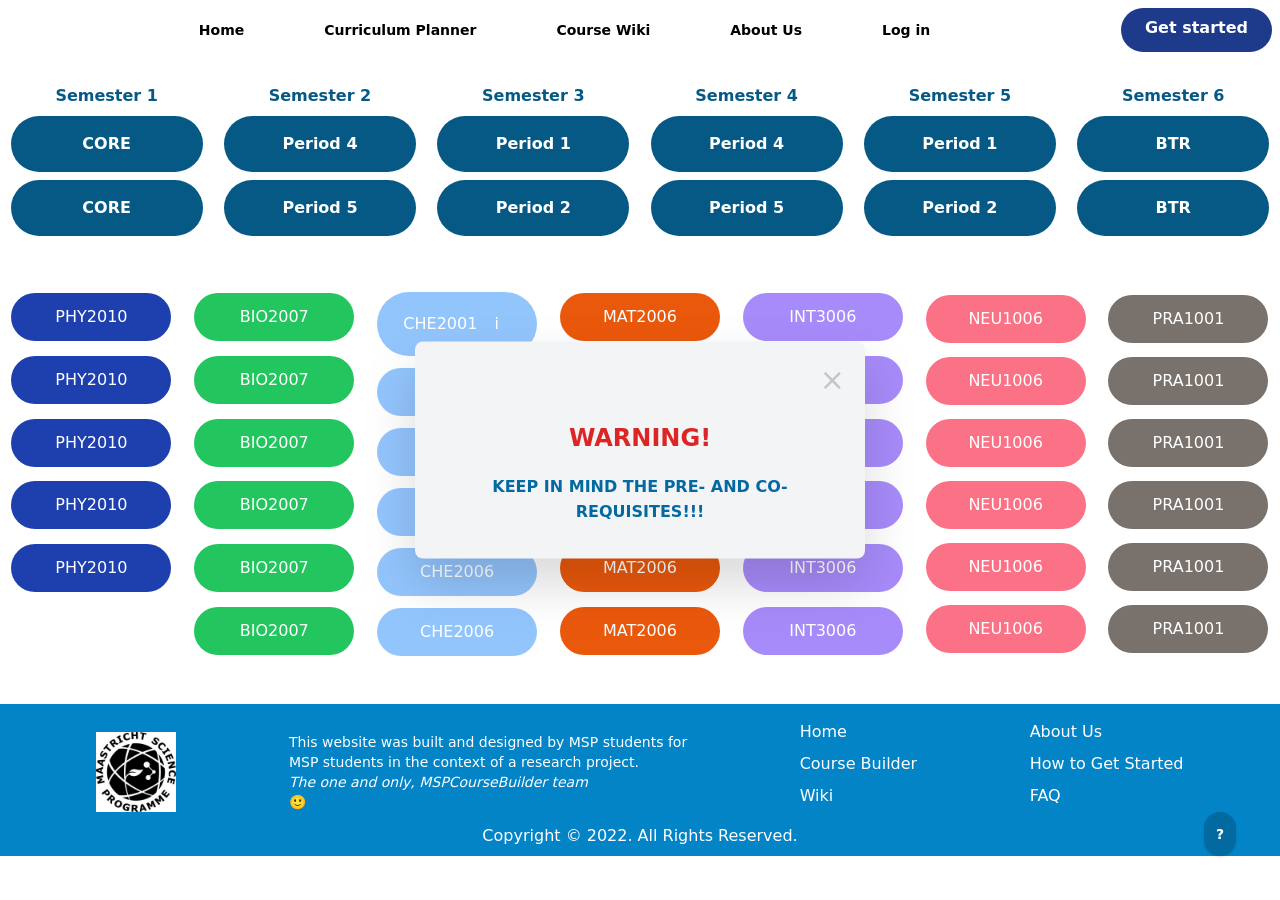
==== commit 231ebca2: "fixed help button" ====
--- a/index.html
+++ b/index.html
@@ -214,7 +214,7 @@
                 class="inline-grid grid-col-1 grid-row-6 space-y-3 mx-auto text-center space-evenly place-items-center">
                 <div class="bg-blue-300 hover:bg-blue-100 rounded-full text-white px-3 py-3 md:w-40 w-auto">
                     CHE2001
-
+                <!-- slide over -->
                     <button class="bg-blue-300 text-white rounded-md px-3 py-2 hover:bg-blue-100 transition"
                     onclick="toggleSlideover('panel')">i</button>
             
@@ -411,12 +411,12 @@
     style="background: rgba(0,0,0,.7);">
 
     <div
-        class="border border-gray-500 modal-container bg-white w-6/12 h-5/6 max-h-full mx-auto rounded shadow-lg z-50 overflow-y-auto">        
+        class="border modal-container bg-white w-6/12 h-5/6 max-h-full mx-auto rounded shadow-lg z-50 overflow-y-auto">        
         <div class=" p-4 w-full max-w-7xl max-h-full md:h-auto">
 
             <!--Title-->
             <div class="flex justify-between items-center pb-3 p-2 border-b border-slate-200 rounded-t">
-                <p class="text-4xl font-bold text-sky-700 font-serif ">How to use the course builder</p>
+                <p class="text-4xl font-bold text-sky-700 mx-16">How to use the course builder</p>
                 <div class="modal-close cursor-pointer z-50">
                     <svg class="fill-current text-black" xmlns="http://www.w3.org/2000/svg" width="25" height="25"
                         viewbox="0 0 18 18">
@@ -428,51 +428,42 @@
             </div>
 
             <!--Body-->
-            <div class="max-h-5/6 max-w-max overflow-y-scroll p-4">
+            <div class="max-h-5/6 max-w-max p-4">
                 <div class="my-4 text-gray-800 text-lg">
-                <img src= "img/img-1.png" class= "max-w-full h-auto border-2 border-sky-500" alt="..." />
-                <p> 1) First click on the semester that you would like to select courses for.</p>
-                <p class="text-white " >-----</p>
-
-                <img src= "img/img-1.png" class= "max-w-full h-auto border-2 border-sky-500" alt="..." />
-                <p> 2) Next select the period.</p>
-                <p class="text-white " >-----</p>
-
-                <img src= "img/img-1.png" class= "max-w-full h-auto border-2 border-sky-500" alt="..." />
-                <p>3) You will now be able to see all courses you can take in this period.</p>
-                <p class="text-white " >-----</p>
-
-                <img src= "img/img-1.png" class= "max-w-full h-auto border-2 border-sky-500" alt="..." />
-                <p>4) From the course selection, cick on a course or practical that you would like to take. </p>
-                <p class="text-white " >-----</p>
-
-                <img src= "img/img-1.png" class= "max-w-full h-auto border-2 border-sky-500" alt="..." />
-                <p>5) Click on the i next to the course or practical to get a short overview. The 'read more' button will direct you to the wiki page for more information. </p>
-                <p class="text-white " >-----</p>
-
-                <img src= "img/img-1.png" class= "max-w-full h-auto border-2 border-sky-500" alt="..." />
-                <p>6) After you have selected a module, the remaining options of courses and practical will be displayed. </p>
-                <p class="text-white " >-----</p>
-
-                <img src= "img/img-1.png" class= "max-w-full h-auto border-2 border-sky-500" alt="..." />
-                <p>7) Continue by completeing your selection of another course and one practical. </p>
-                <p class="text-white " >-----</p>
-
-                <img src= "img/img-1.png" class= "max-w-full h-auto border-2 border-sky-500" alt="..." />
-                <p>8) The courses that you have selected will now be visible at the top of the page under the period and semester that you intially clicked on. </p>
-                <p class="text-white " >-----</p>
-
-                <img src= "img/img-1.png" class= "max-w-full h-auto border-2 border-sky-500" alt="..." />
-                <p>9) You can also switch between periods and semesters by clicking on the ... </p>
-                <p class="text-white " >-----</p>
-
-                <img src= "img/img-1.png" class= "max-w-full h-auto border-2 border-sky-500" alt="..." />
-                <p>10)  </p>
-                <p class="text-white " >-----</p>
-              </div>
+                <img src= "img/Capture d’écran 2022-06-21 à 10.33.47.png" class= "max-w-full h-64 border-2 border-sky-500 mx-auto" alt="..." />
+                <p class="mb-6"> 1) First click on the semester that you would like to select courses for.</p>
+
+                <img src= "img/kelly's-cat.jpeg" class= "max-w-full h-48 border-2 border-sky-500 mx-auto" alt="..." />
+                <p class="mb-6"> 2) Next select the period.</p>
+
+                <img src= "img/zoe's_cat.jpeg" class= "max-w-full h-48 border-2 border-sky-500 mx-auto" alt="..." />
+                <p class="mb-6">3) You will now be able to see all courses you can take in this period.</p>
+
+                <img src= "img/kelly's-cat.jpeg" class= "max-w-full h-48 border-2 border-sky-500 mx-auto" alt="..." />
+                <p class="mb-6">4) From the course selection, click on a course or practical that you would like to take. </p>
+
+                <img src= "img/zoe's_cat.jpeg" class= "max-w-full h-48 border-2 border-sky-500 mx-auto" alt="..." />
+                <p class="mb-6">5) Click on the i next to the course or practical to get a short overview. The 'read more' button will direct you to the wiki page for more information. </p>
+
+                <img src= "img/kelly's-cat.jpeg" class= "max-w-full h-48 border-2 border-sky-500 mx-auto" alt="..." />
+                <p class="mb-6">6) After you have selected a module, the remaining options of courses and practical will be displayed. </p>
+
+                <img src= "img/zoe's_cat.jpeg" class= "max-w-full h-48 border-2 border-sky-500 mx-auto" alt="..." />
+                <p class="mb-6">7) Continue by completing your selection of another course and one practical. </p>
+
+                <img src= "img/kelly's-cat.jpeg" class= "max-w-full h-48 border-2 border-sky-500 mx-auto" alt="..." />
+                <p class="mb-6">8) The courses that you have selected will now be visible at the top of the page under the period and semester that you intially clicked on. </p>
+
+                <img src= "img/zoe's_cat.jpeg" class= "max-w-full h-48 border-2 border-sky-500 mx-auto" alt="..." />
+                <p class="mb-6">9) You can also switch between periods and semesters by clicking on the ... </p>
+
+                <img src= "img/kelly's-cat.jpeg" class= "max-w-full h-48 border-2 border-sky-500 mx-auto" alt="..." />
+                <p class="mb-6">10)  </p>
+                
+                </div>
               </div>
         </div>
-        </div>
+    </div>
 </div>
 
 
--- a/css/main.css
+++ b/css/main.css
@@ -667,6 +667,11 @@
   margin-right: 8rem;
 }
 
+.mx-20 {
+  margin-left: 5rem;
+  margin-right: 5rem;
+}
+
 .my-4 {
   margin-top: 1rem;
   margin-bottom: 1rem;
@@ -677,6 +682,16 @@
   margin-right: 1rem;
 }
 
+.mx-16 {
+  margin-left: 4rem;
+  margin-right: 4rem;
+}
+
+.mx-64 {
+  margin-left: 16rem;
+  margin-right: 16rem;
+}
+
 .mt-10 {
   margin-top: 2.5rem;
 }
@@ -713,6 +728,10 @@
   margin-bottom: 0.25rem;
 }
 
+.mb-6 {
+  margin-bottom: 1.5rem;
+}
+
 .mt-4 {
   margin-top: 1rem;
 }
@@ -757,20 +776,36 @@
   height: 83.333333%;
 }
 
+.h-48 {
+  height: 12rem;
+}
+
+.h-screen {
+  height: 100vh;
+}
+
+.h-10 {
+  height: 2.5rem;
+}
+
+.h-20 {
+  height: 5rem;
+}
+
 .h-auto {
   height: auto;
 }
 
-.h-screen {
-  height: 100vh;
-}
-
-.h-10 {
-  height: 2.5rem;
-}
-
-.h-20 {
-  height: 5rem;
+.h-5 {
+  height: 1.25rem;
+}
+
+.h-56 {
+  height: 14rem;
+}
+
+.h-64 {
+  height: 16rem;
 }
 
 .max-h-full {
@@ -860,6 +895,10 @@
   place-items: center;
 }
 
+.content-center {
+  align-content: center;
+}
+
 .items-center {
   align-items: center;
 }
@@ -932,10 +971,6 @@
   overflow-y: auto;
 }
 
-.overflow-y-scroll {
-  overflow-y: scroll;
-}
-
 .rounded-full {
   border-radius: 9999px;
 }
@@ -969,11 +1004,6 @@
   border-bottom-width: 1px;
 }
 
-.border-gray-500 {
-  --tw-border-opacity: 1;
-  border-color: rgb(107 114 128 / var(--tw-border-opacity));
-}
-
 .border-slate-200 {
   --tw-border-opacity: 1;
   border-color: rgb(226 232 240 / var(--tw-border-opacity));
@@ -1170,10 +1200,6 @@
 
 .text-center {
   text-align: center;
-}
-
-.font-serif {
-  font-family: ui-serif, Georgia, Cambria, "Times New Roman", Times, serif;
 }
 
 .text-sm {
